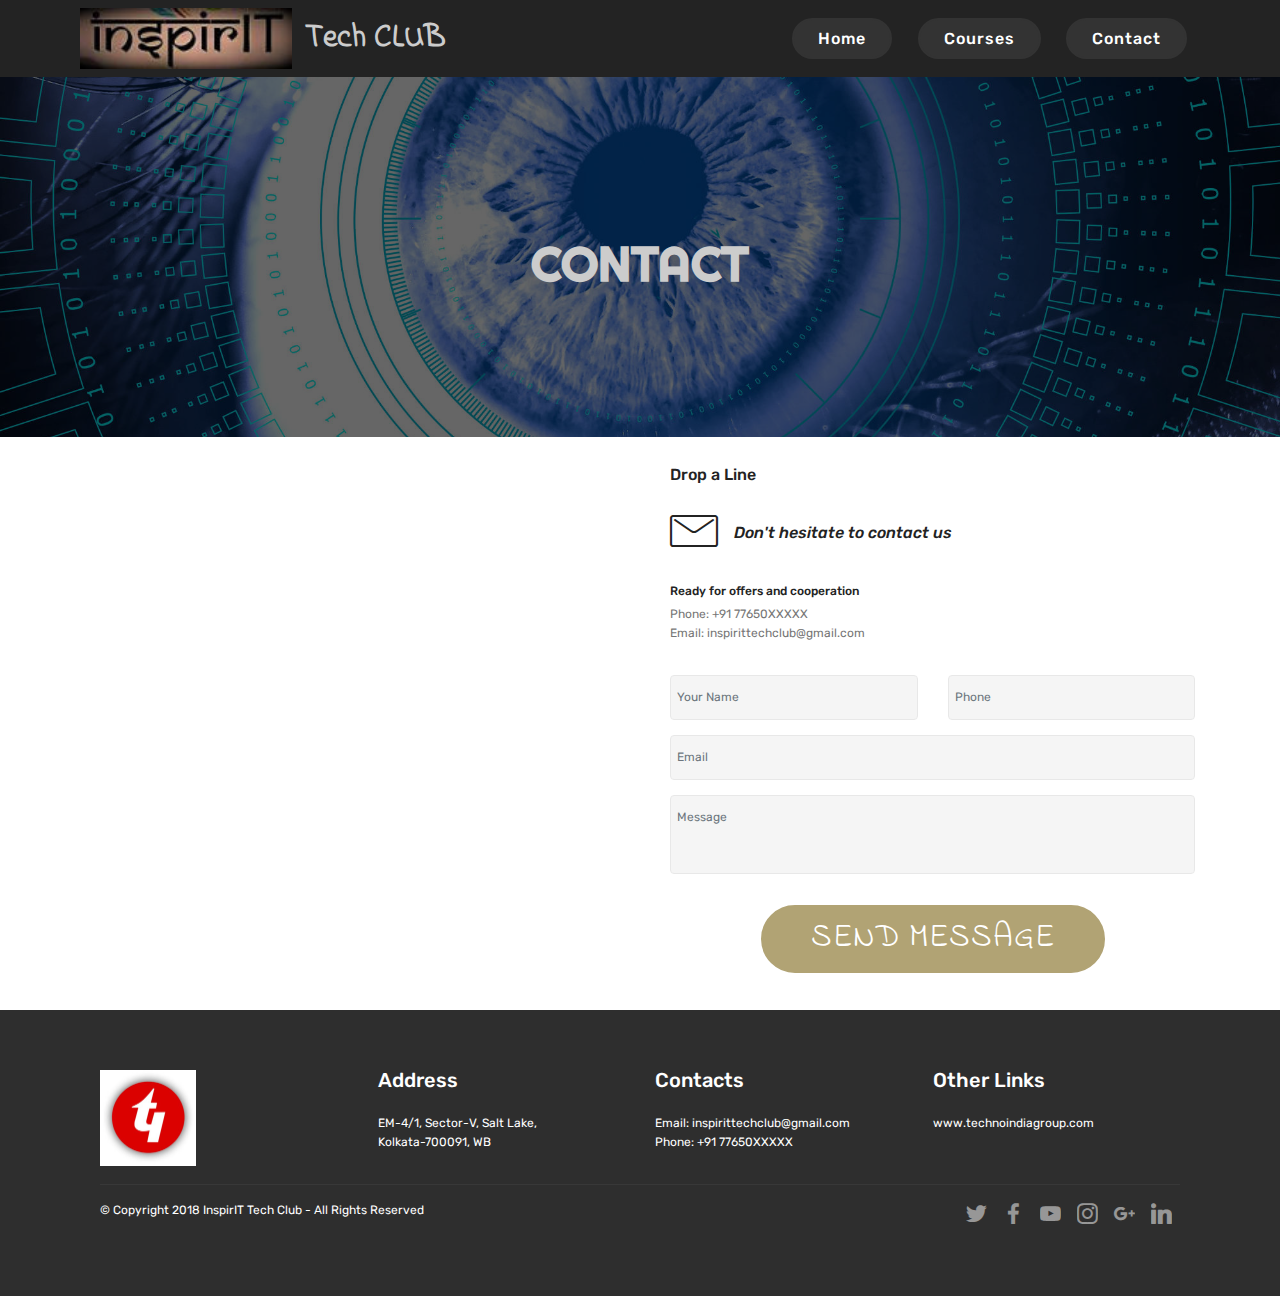
==== page1.html @ f8d7a558 "Initial commit." ====
<!DOCTYPE html>
<html >
<head>
  
  <meta charset="UTF-8">
  <meta http-equiv="X-UA-Compatible" content="IE=edge">
  <meta name="generator" content="Mobirise v4.8.6, mobirise.com">
  <meta name="viewport" content="width=device-width, initial-scale=1, minimum-scale=1">
  <link rel="shortcut icon" href="assets/images/inspirit-logo-1-2-150x43.jpg" type="image/x-icon">
  <meta name="description" content="">
  <title>Contact</title>
  <link rel="stylesheet" href="assets/web/assets/mobirise-icons/mobirise-icons.css">
  <link rel="stylesheet" href="assets/web/assets/mobirise-icons2/mobirise2.css">
  <link rel="stylesheet" href="assets/tether/tether.min.css">
  <link rel="stylesheet" href="assets/bootstrap/css/bootstrap.min.css">
  <link rel="stylesheet" href="assets/bootstrap/css/bootstrap-grid.min.css">
  <link rel="stylesheet" href="assets/bootstrap/css/bootstrap-reboot.min.css">
  <link rel="stylesheet" href="assets/dropdown/css/style.css">
  <link rel="stylesheet" href="assets/socicon/css/styles.css">
  <link rel="stylesheet" href="assets/theme/css/style.css">
  <link rel="stylesheet" href="assets/mobirise/css/mbr-additional.css" type="text/css">
  
  
  
</head>
<body>
  <section class="menu cid-s4qBy2oja5" once="menu" id="menu1-g">

    

    <nav class="navbar navbar-expand beta-menu navbar-dropdown align-items-center navbar-toggleable-sm">
        <button class="navbar-toggler navbar-toggler-right" type="button" data-toggle="collapse" data-target="#navbarSupportedContent" aria-controls="navbarSupportedContent" aria-expanded="false" aria-label="Toggle navigation">
            <div class="hamburger">
                <span></span>
                <span></span>
                <span></span>
                <span></span>
            </div>
        </button>
        <div class="menu-logo">
            <div class="navbar-brand">
                <span class="navbar-logo">
                    
                         <img src="assets/images/inspirit-logo-1-2-150x43.jpg" alt="Inspirit" title="Inspirit Coding Club" style="height: 3.8rem;">
                    
                </span>
                <span class="navbar-caption-wrap"><a class="navbar-caption text-warning display-4" href="index.html">
                        Tech CLUB</a></span>
            </div>
        </div>
        <div class="collapse navbar-collapse" id="navbarSupportedContent">
            <ul class="navbar-nav nav-dropdown" data-app-modern-menu="true"><li class="nav-item">
                    <a class="nav-link link text-white display-4" href="https://mobirise.co">
                        </a>
                </li><li class="nav-item"><a class="nav-link link text-white display-4" href="https://mobirise.co">
                        </a></li></ul>
            <div class="navbar-buttons mbr-section-btn"><a class="btn btn-sm btn-black display-5" href="index.html">Home</a>   <a class="btn btn-sm btn-black display-5" href="page2.html">Courses</a> <a class="btn btn-sm btn-black display-5" href="page1.html">Contact</a></div>
        </div>
    </nav>
</section>

<section class="engine"><a href="https://mobirise.info/y">free html website templates</a></section><section class="header1 cid-s4qBy3zymA" id="header1-h">

    

    <div class="mbr-overlay" style="opacity: 0.6; background-color: rgb(0, 0, 0);">
    </div>

    <div class="container">
        <div class="row justify-content-md-center">
            <div class="mbr-white col-md-10">
                <h1 class="mbr-section-title align-center mbr-bold pb-3 mbr-fonts-style display-1"><br><br>CONTACT</h1>
                
                
                
            </div>
        </div>
    </div>

</section>

<section class="mbr-section form4 cid-s4qF9pFqn2" id="form4-k">

    

    
    <div class="container">
        <div class="row">
            <div class="col-md-6">
                <div class="google-map"><iframe frameborder="0" style="border:0" src="https://www.google.com/maps/embed/v1/place?key=AIzaSyA0Dx_boXQiwvdz8sJHoYeZNVTdoWONYkU&amp;q=place_id:ChIJU13fhrB1AjoRde3mAZoKXo0" allowfullscreen=""></iframe></div>
            </div>
            <div class="col-md-6">
                <h2 class="pb-3 align-left mbr-fonts-style display-5">
                    Drop a Line
                </h2>
                <div>
                    <div class="icon-block pb-3">
                        <span class="icon-block__icon">
                            <span class="mbri-letter mbr-iconfont"></span>
                        </span>
                        <h4 class="icon-block__title align-left mbr-fonts-style display-5">
                            Don't hesitate to contact us
                        </h4>
                    </div>
                    <div class="icon-contacts pb-3">
                        <h5 class="align-left mbr-fonts-style display-7">
                            Ready for offers and cooperation
                        </h5>
                        <p class="mbr-text align-left mbr-fonts-style display-7">
                            Phone: +91 77650XXXXX<br>
                            Email: inspirittechclub@gmail.com
                        </p>
                    </div>
                </div>
                <div data-form-type="formoid">
                    <div data-form-alert="" hidden="">Thanks for filling out the form!</div>
                    <form class="block mbr-form" action="https://mobirise.com/" method="post" data-form-title="Mobirise Form"><input type="hidden" name="email" data-form-email="true" value="GnM41Ed/0S9hVbp8ib2MSg4ODP8XbtC+om4z0Uq85GSbj3Kw9Oyfue/K3zH7GTesaiWms0el6q16S+01srq2eLTch5Aw/C1XWbpnHNH0YjElSu2C149tgt1GvVmnqo2U">
                        <div class="row">
                            <div class="col-md-6 multi-horizontal" data-for="name">
                                <input type="text" class="form-control input" name="name" data-form-field="Name" placeholder="Your Name" required="" id="name-form4-k">
                            </div>
                            <div class="col-md-6 multi-horizontal" data-for="phone">
                                <input type="text" class="form-control input" name="phone" data-form-field="Phone" placeholder="Phone" required="" id="phone-form4-k">
                            </div>
                            <div class="col-md-12" data-for="email">
                                <input type="text" class="form-control input" name="email" data-form-field="Email" placeholder="Email" required="" id="email-form4-k">
                            </div>
                            <div class="col-md-12" data-for="message">
                                <textarea class="form-control input" name="message" rows="3" data-form-field="Message" placeholder="Message" style="resize:none" id="message-form4-k"></textarea>
                            </div>
                            <div class="input-group-btn col-md-12" style="margin-top: 10px;"><button href="" type="submit" class="btn btn-form btn-danger display-4">SEND MESSAGE</button></div>
                        </div>
                    </form>
                </div>
            </div>
        </div>
    </div>
</section>

<section class="cid-s4qBy4nxGW" id="footer1-i">

    

    

    <div class="container">
        <div class="media-container-row content text-white">
            <div class="col-12 col-md-3">
                <div class="media-wrap">
                    <a href="https://image3.mouthshut.com/images/imagesp/925839897s.png">
                        <img src="assets/images/925839897s-192x193.png" alt="Techno India" title="InspirIT">
                    </a>
                </div>
            </div>
            <div class="col-12 col-md-3 mbr-fonts-style display-7">
                <h5 class="pb-3">
                    Address
                </h5>
                <p class="mbr-text">EM-4/1, Sector-V, Salt Lake,
<br>Kolkata-700091, WB</p>
            </div>
            <div class="col-12 col-md-3 mbr-fonts-style display-7">
                <h5 class="pb-3">
                    Contacts
                </h5>
                <p class="mbr-text">
                    Email: inspirittechclub@gmail.com
                    <br>Phone: +91 77650XXXXX<br></p>
            </div>
            <div class="col-12 col-md-3 mbr-fonts-style display-7">
                <h5 class="pb-3">Other Links
                </h5>
                <p class="mbr-text">www.technoindiagroup.com</p>
            </div>
        </div>
        <div class="footer-lower">
            <div class="media-container-row">
                <div class="col-sm-12">
                    <hr>
                </div>
            </div>
            <div class="media-container-row mbr-white">
                <div class="col-sm-6 copyright">
                    <p class="mbr-text mbr-fonts-style display-7">
                        © Copyright 2018 InspirIT Tech Club - All Rights Reserved
                    </p>
                </div>
                <div class="col-md-6">
                    <div class="social-list align-right">
                        <div class="soc-item">
                            <a href="#bottom" target="_blank">
                                <span class="socicon-twitter socicon mbr-iconfont mbr-iconfont-social"></span>
                            </a>
                        </div>
                        <div class="soc-item">
                            <a href="#bottom" target="_blank">
                                <span class="socicon-facebook socicon mbr-iconfont mbr-iconfont-social"></span>
                            </a>
                        </div>
                        <div class="soc-item">
                            <a href="#bottom" target="_blank">
                                <span class="socicon-youtube socicon mbr-iconfont mbr-iconfont-social"></span>
                            </a>
                        </div>
                        <div class="soc-item">
                            <a href="#bottom" target="_blank">
                                <span class="socicon-instagram socicon mbr-iconfont mbr-iconfont-social"></span>
                            </a>
                        </div>
                        <div class="soc-item">
                            <a href="#bottom" target="_blank">
                                <span class="socicon-googleplus socicon mbr-iconfont mbr-iconfont-social"></span>
                            </a>
                        </div>
                        <div class="soc-item">
                            <a href="#bottom" target="_blank">
                                <span class="mbr-iconfont mbr-iconfont-social socicon-linkedin socicon"></span>
                            </a>
                        </div>
                    </div>
                </div>
            </div>
        </div>
    </div>
</section>


  <script src="assets/web/assets/jquery/jquery.min.js"></script>
  <script src="assets/popper/popper.min.js"></script>
  <script src="assets/tether/tether.min.js"></script>
  <script src="assets/bootstrap/js/bootstrap.min.js"></script>
  <script src="assets/dropdown/js/script.min.js"></script>
  <script src="assets/touchswipe/jquery.touch-swipe.min.js"></script>
  <script src="assets/smoothscroll/smooth-scroll.js"></script>
  <script src="assets/theme/js/script.js"></script>
  <script src="assets/formoid/formoid.min.js"></script>
  
  
 <div id="scrollToTop" class="scrollToTop mbr-arrow-up"><a style="text-align: center;"><i></i></a></div>
  </body>
</html>
---- assets/web/assets/mobirise-icons/mobirise-icons.css ----
@font-face {
  font-family: 'MobiriseIcons';
  src:  url('mobirise-icons.eot?spat4u');
  src:  url('mobirise-icons.eot?spat4u#iefix') format('embedded-opentype'),
    url('mobirise-icons.ttf?spat4u') format('truetype'),
    url('mobirise-icons.woff?spat4u') format('woff'),
    url('mobirise-icons.svg?spat4u#MobiriseIcons') format('svg');
  font-weight: normal;
  font-style: normal;
}

[class^="mbri-"], [class*=" mbri-"] {
  /* use !important to prevent issues with browser extensions that change fonts */
  font-family: MobiriseIcons !important;
  speak: none;
  font-style: normal;
  font-weight: normal;
  font-variant: normal;
  text-transform: none;
  line-height: 1;

  /* Better Font Rendering =========== */
  -webkit-font-smoothing: antialiased;
  -moz-osx-font-smoothing: grayscale;
}

.mbri-add-submenu:before {
  content: "\e900";
}
.mbri-alert:before {
  content: "\e901";
}
.mbri-align-center:before {
  content: "\e902";
}
.mbri-align-justify:before {
  content: "\e903";
}
.mbri-align-left:before {
  content: "\e904";
}
.mbri-align-right:before {
  content: "\e905";
}
.mbri-android:before {
  content: "\e906";
}
.mbri-apple:before {
  content: "\e907";
}
.mbri-arrow-down:before {
  content: "\e908";
}
.mbri-arrow-next:before {
  content: "\e909";
}
.mbri-arrow-prev:before {
  content: "\e90a";
}
.mbri-arrow-up:before {
  content: "\e90b";
}
.mbri-bold:before {
  content: "\e90c";
}
.mbri-bookmark:before {
  content: "\e90d";
}
.mbri-bootstrap:before {
  content: "\e90e";
}
.mbri-briefcase:before {
  content: "\e90f";
}
.mbri-browse:before {
  content: "\e910";
}
.mbri-bulleted-list:before {
  content: "\e911";
}
.mbri-calendar:before {
  content: "\e912";
}
.mbri-camera:before {
  content: "\e913";
}
.mbri-cart-add:before {
  content: "\e914";
}
.mbri-cart-full:before {
  content: "\e915";
}
.mbri-cash:before {
  content: "\e916";
}
.mbri-change-style:before {
  content: "\e917";
}
.mbri-chat:before {
  content: "\e918";
}
.mbri-clock:before {
  content: "\e919";
}
.mbri-close:before {
  content: "\e91a";
}
.mbri-cloud:before {
  content: "\e91b";
}
.mbri-code:before {
  content: "\e91c";
}
.mbri-contact-form:before {
  content: "\e91d";
}
.mbri-credit-card:before {
  content: "\e91e";
}
.mbri-cursor-click:before {
  content: "\e91f";
}
.mbri-cust-feedback:before {
  content: "\e920";
}
.mbri-database:before {
  content: "\e921";
}
.mbri-delivery:before {
  content: "\e922";
}
.mbri-desktop:before {
  content: "\e923";
}
.mbri-devices:before {
  content: "\e924";
}
.mbri-down:before {
  content: "\e925";
}
.mbri-download:before {
  content: "\e989";
}
.mbri-drag-n-drop:before {
  content: "\e927";
}
.mbri-drag-n-drop2:before {
  content: "\e928";
}
.mbri-edit:before {
  content: "\e929";
}
.mbri-edit2:before {
  content: "\e92a";
}
.mbri-error:before {
  content: "\e92b";
}
.mbri-extension:before {
  content: "\e92c";
}
.mbri-features:before {
  content: "\e92d";
}
.mbri-file:before {
  content: "\e92e";
}
.mbri-flag:before {
  content: "\e92f";
}
.mbri-folder:before {
  content: "\e930";
}
.mbri-gift:before {
  content: "\e931";
}
.mbri-github:before {
  content: "\e932";
}
.mbri-globe:before {
  content: "\e933";
}
.mbri-globe-2:before {
  content: "\e934";
}
.mbri-growing-chart:before {
  content: "\e935";
}
.mbri-hearth:before {
  content: "\e936";
}
.mbri-help:before {
  content: "\e937";
}
.mbri-home:before {
  content: "\e938";
}
.mbri-hot-cup:before {
  content: "\e939";
}
.mbri-idea:before {
  content: "\e93a";
}
.mbri-image-gallery:before {
  content: "\e93b";
}
.mbri-image-slider:before {
  content: "\e93c";
}
.mbri-info:before {
  content: "\e93d";
}
.mbri-italic:before {
  content: "\e93e";
}
.mbri-key:before {
  content: "\e93f";
}
.mbri-laptop:before {
  content: "\e940";
}
.mbri-layers:before {
  content: "\e941";
}
.mbri-left-right:before {
  content: "\e942";
}
.mbri-left:before {
  content: "\e943";
}
.mbri-letter:before {
  content: "\e944";
}
.mbri-like:before {
  content: "\e945";
}
.mbri-link:before {
  content: "\e946";
}
.mbri-lock:before {
  content: "\e947";
}
.mbri-login:before {
  content: "\e948";
}
.mbri-logout:before {
  content: "\e949";
}
.mbri-magic-stick:before {
  content: "\e94a";
}
.mbri-map-pin:before {
  content: "\e94b";
}
.mbri-menu:before {
  content: "\e94c";
}
.mbri-mobile:before {
  content: "\e94d";
}
.mbri-mobile2:before {
  content: "\e94e";
}
.mbri-mobirise:before {
  content: "\e94f";
}
.mbri-more-horizontal:before {
  content: "\e950";
}
.mbri-more-vertical:before {
  content: "\e951";
}
.mbri-music:before {
  content: "\e952";
}
.mbri-new-file:before {
  content: "\e953";
}
.mbri-numbered-list:before {
  content: "\e954";
}
.mbri-opened-folder:before {
  content: "\e955";
}
.mbri-pages:before {
  content: "\e956";
}
.mbri-paper-plane:before {
  content: "\e957";
}
.mbri-paperclip:before {
  content: "\e958";
}
.mbri-photo:before {
  content: "\e959";
}
.mbri-photos:before {
  content: "\e95a";
}
.mbri-pin:before {
  content: "\e95b";
}
.mbri-play:before {
  content: "\e95c";
}
.mbri-plus:before {
  content: "\e95d";
}
.mbri-preview:before {
  content: "\e95e";
}
.mbri-print:before {
  content: "\e95f";
}
.mbri-protect:before {
  content: "\e960";
}
.mbri-question:before {
  content: "\e961";
}
.mbri-quote-left:before {
  content: "\e962";
}
.mbri-quote-right:before {
  content: "\e963";
}
.mbri-refresh:before {
  content: "\e964";
}
.mbri-responsive:before {
  content: "\e965";
}
.mbri-right:before {
  content: "\e966";
}
.mbri-rocket:before {
  content: "\e967";
}
.mbri-sad-face:before {
  content: "\e968";
}
.mbri-sale:before {
  content: "\e969";
}
.mbri-save:before {
  content: "\e96a";
}
.mbri-search:before {
  content: "\e96b";
}
.mbri-setting:before {
  content: "\e96c";
}
.mbri-setting2:before {
  content: "\e96d";
}
.mbri-setting3:before {
  content: "\e96e";
}
.mbri-share:before {
  content: "\e96f";
}
.mbri-shopping-bag:before {
  content: "\e970";
}
.mbri-shopping-basket:before {
  content: "\e971";
}
.mbri-shopping-cart:before {
  content: "\e972";
}
.mbri-sites:before {
  content: "\e973";
}
.mbri-smile-face:before {
  content: "\e974";
}
.mbri-speed:before {
  content: "\e975";
}
.mbri-star:before {
  content: "\e976";
}
.mbri-success:before {
  content: "\e977";
}
.mbri-sun:before {
  content: "\e978";
}
.mbri-sun2:before {
  content: "\e979";
}
.mbri-tablet:before {
  content: "\e97a";
}
.mbri-tablet-vertical:before {
  content: "\e97b";
}
.mbri-target:before {
  content: "\e97c";
}
.mbri-timer:before {
  content: "\e97d";
}
.mbri-to-ftp:before {
  content: "\e97e";
}
.mbri-to-local-drive:before {
  content: "\e97f";
}
.mbri-touch-swipe:before {
  content: "\e980";
}
.mbri-touch:before {
  content: "\e981";
}
.mbri-trash:before {
  content: "\e982";
}
.mbri-underline:before {
  content: "\e983";
}
.mbri-unlink:before {
  content: "\e984";
}
.mbri-unlock:before {
  content: "\e985";
}
.mbri-up-down:before {
  content: "\e986";
}
.mbri-up:before {
  content: "\e987";
}
.mbri-update:before {
  content: "\e988";
}
.mbri-upload:before {
 content: "\e926"; 
}
.mbri-user:before {
  content: "\e98a";
}
.mbri-user2:before {
  content: "\e98b";
}
.mbri-users:before {
  content: "\e98c";
}
.mbri-video:before {
  content: "\e98d";
}
.mbri-video-play:before {
  content: "\e98e";
}
.mbri-watch:before {
  content: "\e98f";
}
.mbri-website-theme:before {
  content: "\e990";
}
.mbri-wifi:before {
  content: "\e991";
}
.mbri-windows:before {
  content: "\e992";
}
.mbri-zoom-out:before {
  content: "\e993";
}
.mbri-redo:before {
  content: "\e994";
}
.mbri-undo:before {
  content: "\e995";
}
---- assets/web/assets/mobirise-icons2/mobirise2.css ----
@font-face {
  font-family: 'Moririse2';
  src:  url('mobirise2.eot?f2bix4');
  src:  url('mobirise2.eot?f2bix4#iefix') format('embedded-opentype'),
    url('mobirise2.ttf?f2bix4') format('truetype'),
    url('mobirise2.woff?f2bix4') format('woff'),
    url('mobirise2.svg?f2bix4#mobirise2') format('svg');
  font-weight: normal;
  font-style: normal;
}

[class^="mobi-"], [class*=" mobi-"] {
  /* use !important to prevent issues with browser extensions that change fonts */
  font-family: 'Moririse2' !important;
  speak: none;
  font-style: normal;
  font-weight: normal;
  font-variant: normal;
  text-transform: none;
  line-height: 1;

  /* Better Font Rendering =========== */
  -webkit-font-smoothing: antialiased;
  -moz-osx-font-smoothing: grayscale;
}

.mobi-mbri-add-submenu:before {
  content: "\e900";
}
.mobi-mbri-alert:before {
  content: "\e901";
}
.mobi-mbri-align-center:before {
  content: "\e902";
}
.mobi-mbri-align-justify:before {
  content: "\e903";
}
.mobi-mbri-align-left:before {
  content: "\e904";
}
.mobi-mbri-align-right:before {
  content: "\e905";
}
.mobi-mbri-android:before {
  content: "\e906";
}
.mobi-mbri-apple:before {
  content: "\e907";
}
.mobi-mbri-arrow-down:before {
  content: "\e908";
}
.mobi-mbri-arrow-next:before {
  content: "\e909";
}
.mobi-mbri-arrow-prev:before {
  content: "\e90a";
}
.mobi-mbri-arrow-up:before {
  content: "\e90b";
}
.mobi-mbri-bold:before {
  content: "\e90c";
}
.mobi-mbri-bookmark:before {
  content: "\e90d";
}
.mobi-mbri-bootstrap:before {
  content: "\e90e";
}
.mobi-mbri-briefcase:before {
  content: "\e90f";
}
.mobi-mbri-browse:before {
  content: "\e910";
}
.mobi-mbri-bulleted-list:before {
  content: "\e911";
}
.mobi-mbri-calendar:before {
  content: "\e912";
}
.mobi-mbri-camera:before {
  content: "\e913";
}
.mobi-mbri-cart-add:before {
  content: "\e914";
}
.mobi-mbri-cart-full:before {
  content: "\e915";
}
.mobi-mbri-cash:before {
  content: "\e916";
}
.mobi-mbri-change-style:before {
  content: "\e917";
}
.mobi-mbri-chat:before {
  content: "\e918";
}
.mobi-mbri-clock:before {
  content: "\e919";
}
.mobi-mbri-close:before {
  content: "\e91a";
}
.mobi-mbri-cloud:before {
  content: "\e91b";
}
.mobi-mbri-code:before {
  content: "\e91c";
}
.mobi-mbri-contact-form:before {
  content: "\e91d";
}
.mobi-mbri-credit-card:before {
  content: "\e91e";
}
.mobi-mbri-cursor-click:before {
  content: "\e91f";
}
.mobi-mbri-cust-feedback:before {
  content: "\e920";
}
.mobi-mbri-database:before {
  content: "\e921";
}
.mobi-mbri-delivery:before {
  content: "\e922";
}
.mobi-mbri-desktop:before {
  content: "\e923";
}
.mobi-mbri-devices:before {
  content: "\e924";
}
.mobi-mbri-down:before {
  content: "\e925";
}
.mobi-mbri-download-2:before {
  content: "\e926";
}
.mobi-mbri-download:before {
  content: "\e927";
}
.mobi-mbri-drag-n-drop-2:before {
  content: "\e928";
}
.mobi-mbri-drag-n-drop:before {
  content: "\e929";
}
.mobi-mbri-edit-2:before {
  content: "\e92a";
}
.mobi-mbri-edit:before {
  content: "\e92b";
}
.mobi-mbri-error:before {
  content: "\e92c";
}
.mobi-mbri-extension:before {
  content: "\e92d";
}
.mobi-mbri-features:before {
  content: "\e92e";
}
.mobi-mbri-file:before {
  content: "\e92f";
}
.mobi-mbri-flag:before {
  content: "\e930";
}
.mobi-mbri-folder:before {
  content: "\e931";
}
.mobi-mbri-gift:before {
  content: "\e932";
}
.mobi-mbri-github:before {
  content: "\e933";
}
.mobi-mbri-globe-2:before {
  content: "\e934";
}
.mobi-mbri-globe:before {
  content: "\e935";
}
.mobi-mbri-growing-chart:before {
  content: "\e936";
}
.mobi-mbri-hearth:before {
  content: "\e937";
}
.mobi-mbri-help:before {
  content: "\e938";
}
.mobi-mbri-home:before {
  content: "\e939";
}
.mobi-mbri-hot-cup:before {
  content: "\e93a";
}
.mobi-mbri-idea:before {
  content: "\e93b";
}
.mobi-mbri-image-gallery:before {
  content: "\e93c";
}
.mobi-mbri-image-slider:before {
  content: "\e93d";
}
.mobi-mbri-info:before {
  content: "\e93e";
}
.mobi-mbri-italic:before {
  content: "\e93f";
}
.mobi-mbri-key:before {
  content: "\e940";
}
.mobi-mbri-laptop:before {
  content: "\e941";
}
.mobi-mbri-layers:before {
  content: "\e942";
}
.mobi-mbri-left-right:before {
  content: "\e943";
}
.mobi-mbri-left:before {
  content: "\e944";
}
.mobi-mbri-letter:before {
  content: "\e945";
}
.mobi-mbri-like:before {
  content: "\e946";
}
.mobi-mbri-link:before {
  content: "\e947";
}
.mobi-mbri-lock:before {
  content: "\e948";
}
.mobi-mbri-login:before {
  content: "\e949";
}
.mobi-mbri-logout:before {
  content: "\e94a";
}
.mobi-mbri-magic-stick:before {
  content: "\e94b";
}
.mobi-mbri-map-pin:before {
  content: "\e94c";
}
.mobi-mbri-menu:before {
  content: "\e94d";
}
.mobi-mbri-mobile-2:before {
  content: "\e94e";
}
.mobi-mbri-mobile-horizontal:before {
  content: "\e94f";
}
.mobi-mbri-mobile:before {
  content: "\e950";
}
.mobi-mbri-mobirise:before {
  content: "\e951";
}
.mobi-mbri-more-horizontal:before {
  content: "\e952";
}
.mobi-mbri-more-vertical:before {
  content: "\e953";
}
.mobi-mbri-music:before {
  content: "\e954";
}
.mobi-mbri-new-file:before {
  content: "\e955";
}
.mobi-mbri-numbered-list:before {
  content: "\e956";
}
.mobi-mbri-opened-folder:before {
  content: "\e957";
}
.mobi-mbri-pages:before {
  content: "\e958";
}
.mobi-mbri-paper-plane:before {
  content: "\e959";
}
.mobi-mbri-paperclip:before {
  content: "\e95a";
}
.mobi-mbri-phone:before {
  content: "\e95b";
}
.mobi-mbri-photo:before {
  content: "\e95c";
}
.mobi-mbri-photos:before {
  content: "\e95d";
}
.mobi-mbri-pin:before {
  content: "\e95e";
}
.mobi-mbri-play:before {
  content: "\e95f";
}
.mobi-mbri-plus:before {
  content: "\e960";
}
.mobi-mbri-preview:before {
  content: "\e961";
}
.mobi-mbri-print:before {
  content: "\e962";
}
.mobi-mbri-protect:before {
  content: "\e963";
}
.mobi-mbri-question:before {
  content: "\e964";
}
.mobi-mbri-quote-left:before {
  content: "\e965";
}
.mobi-mbri-quote-right:before {
  content: "\e966";
}
.mobi-mbri-redo:before {
  content: "\e967";
}
.mobi-mbri-refresh:before {
  content: "\e968";
}
.mobi-mbri-responsive-2:before {
  content: "\e969";
}
.mobi-mbri-responsive:before {
  content: "\e96a";
}
.mobi-mbri-right:before {
  content: "\e96b";
}
.mobi-mbri-rocket:before {
  content: "\e96c";
}
.mobi-mbri-sad-face:before {
  content: "\e96d";
}
.mobi-mbri-sale:before {
  content: "\e96e";
}
.mobi-mbri-save:before {
  content: "\e96f";
}
.mobi-mbri-search:before {
  content: "\e970";
}
.mobi-mbri-setting-2:before {
  content: "\e971";
}
.mobi-mbri-setting-3:before {
  content: "\e972";
}
.mobi-mbri-setting:before {
  content: "\e973";
}
.mobi-mbri-share:before {
  content: "\e974";
}
.mobi-mbri-shopping-bag:before {
  content: "\e975";
}
.mobi-mbri-shopping-basket:before {
  content: "\e976";
}
.mobi-mbri-shopping-cart:before {
  content: "\e977";
}
.mobi-mbri-sites:before {
  content: "\e978";
}
.mobi-mbri-smile-face:before {
  content: "\e979";
}
.mobi-mbri-speed:before {
  content: "\e97a";
}
.mobi-mbri-star:before {
  content: "\e97b";
}
.mobi-mbri-success:before {
  content: "\e97c";
}
.mobi-mbri-sun:before {
  content: "\e97d";
}
.mobi-mbri-sun2:before {
  content: "\e97e";
}
.mobi-mbri-tablet-vertical:before {
  content: "\e97f";
}
.mobi-mbri-tablet:before {
  content: "\e980";
}
.mobi-mbri-target:before {
  content: "\e981";
}
.mobi-mbri-timer:before {
  content: "\e982";
}
.mobi-mbri-to-ftp:before {
  content: "\e983";
}
.mobi-mbri-to-local-drive:before {
  content: "\e984";
}
.mobi-mbri-touch-swipe:before {
  content: "\e985";
}
.mobi-mbri-touch:before {
  content: "\e986";
}
.mobi-mbri-trash:before {
  content: "\e987";
}
.mobi-mbri-underline:before {
  content: "\e988";
}
.mobi-mbri-undo:before {
  content: "\e989";
}
.mobi-mbri-unlink:before {
  content: "\e98a";
}
.mobi-mbri-unlock:before {
  content: "\e98b";
}
.mobi-mbri-up-down:before {
  content: "\e98c";
}
.mobi-mbri-up:before {
  content: "\e98d";
}
.mobi-mbri-update:before {
  content: "\e98e";
}
.mobi-mbri-upload-2:before {
  content: "\e98f";
}
.mobi-mbri-upload:before {
  content: "\e990";
}
.mobi-mbri-user-2:before {
  content: "\e991";
}
.mobi-mbri-user:before {
  content: "\e992";
}
.mobi-mbri-users:before {
  content: "\e993";
}
.mobi-mbri-video-play:before {
  content: "\e994";
}
.mobi-mbri-video:before {
  content: "\e995";
}
.mobi-mbri-watch:before {
  content: "\e996";
}
.mobi-mbri-website-theme-2:before {
  content: "\e997";
}
.mobi-mbri-website-theme:before {
  content: "\e998";
}
.mobi-mbri-wifi:before {
  content: "\e999";
}
.mobi-mbri-windows:before {
  content: "\e99a";
}
.mobi-mbri-zoom-in:before {
  content: "\e99b";
}
.mobi-mbri-zoom-out:before {
  content: "\e99c";
}
---- assets/dropdown/css/style.css ----
.navbar-dropdown {
  left: 0;
  padding: 0;
  position: absolute;
  right: 0;
  top: 0;
  transition: all 0.45s ease;
  z-index: 1030;
  background: #282828; }
  .navbar-dropdown .navbar-logo {
    margin-right: 0.8rem;
    transition: margin 0.3s ease-in-out;
    vertical-align: middle; }
    .navbar-dropdown .navbar-logo img {
      height: 3.125rem;
      transition: all 0.3s ease-in-out; }
    .navbar-dropdown .navbar-logo.mbr-iconfont {
      font-size: 3.125rem;
      line-height: 3.125rem; }
  .navbar-dropdown .navbar-caption {
    font-weight: 700;
    white-space: normal;
    vertical-align: -4px;
    line-height: 3.125rem !important; }
    .navbar-dropdown .navbar-caption, .navbar-dropdown .navbar-caption:hover {
      color: inherit;
      text-decoration: none; }
  .navbar-dropdown .mbr-iconfont + .navbar-caption {
    vertical-align: -1px; }
  .navbar-dropdown.navbar-fixed-top {
    position: fixed; }
  .navbar-dropdown .navbar-brand span {
    vertical-align: -4px; }
  .navbar-dropdown.bg-color.transparent {
    background: none; }
  .navbar-dropdown.navbar-short .navbar-brand {
    padding: 0.625rem 0; }
    .navbar-dropdown.navbar-short .navbar-brand span {
      vertical-align: -1px; }
  .navbar-dropdown.navbar-short .navbar-caption {
    line-height: 2.375rem !important;
    vertical-align: -2px; }
  .navbar-dropdown.navbar-short .navbar-logo {
    margin-right: 0.5rem; }
    .navbar-dropdown.navbar-short .navbar-logo img {
      height: 2.375rem; }
    .navbar-dropdown.navbar-short .navbar-logo.mbr-iconfont {
      font-size: 2.375rem;
      line-height: 2.375rem; }
  .navbar-dropdown.navbar-short .mbr-table-cell {
    height: 3.625rem; }
  .navbar-dropdown .navbar-close {
    left: 0.6875rem;
    position: fixed;
    top: 0.75rem;
    z-index: 1000; }
  .navbar-dropdown .hamburger-icon {
    content: "";
    display: inline-block;
    vertical-align: middle;
    width: 16px;
    -webkit-box-shadow: 0 -6px 0 1px #282828,0 0 0 1px #282828,0 6px 0 1px #282828;
    -moz-box-shadow: 0 -6px 0 1px #282828,0 0 0 1px #282828,0 6px 0 1px #282828;
    box-shadow: 0 -6px 0 1px #282828,0 0 0 1px #282828,0 6px 0 1px #282828; }

.dropdown-menu .dropdown-toggle[data-toggle="dropdown-submenu"]::after {
  border-bottom: 0.35em solid transparent;
  border-left: 0.35em solid;
  border-right: 0;
  border-top: 0.35em solid transparent;
  margin-left: 0.3rem; }

.dropdown-menu .dropdown-item:focus {
  outline: 0; }

.nav-dropdown {
  font-size: 0.75rem;
  font-weight: 500;
  height: auto !important; }
  .nav-dropdown .nav-btn {
    padding-left: 1rem; }
  .nav-dropdown .link {
    margin: .667em 1.667em;
    font-weight: 500;
    padding: 0;
    transition: color .2s ease-in-out; }
    .nav-dropdown .link.dropdown-toggle {
      margin-right: 2.583em; }
      .nav-dropdown .link.dropdown-toggle::after {
        margin-left: .25rem;
        border-top: 0.35em solid;
        border-right: 0.35em solid transparent;
        border-left: 0.35em solid transparent;
        border-bottom: 0; }
      .nav-dropdown .link.dropdown-toggle[aria-expanded="true"] {
        margin: 0;
        padding: 0.667em 3.263em  0.667em 1.667em; }
  .nav-dropdown .link::after,
  .nav-dropdown .dropdown-item::after {
    color: inherit; }
  .nav-dropdown .btn {
    font-size: 0.75rem;
    font-weight: 700;
    letter-spacing: 0;
    margin-bottom: 0;
    padding-left: 1.25rem;
    padding-right: 1.25rem; }
  .nav-dropdown .dropdown-menu {
    border-radius: 0;
    border: 0;
    left: 0;
    margin: 0;
    padding-bottom: 1.25rem;
    padding-top: 1.25rem;
    position: relative; }
  .nav-dropdown .dropdown-submenu {
    margin-left: 0.125rem;
    top: 0; }
  .nav-dropdown .dropdown-item {
    font-weight: 500;
    line-height: 2;
    padding: 0.3846em 4.615em 0.3846em 1.5385em;
    position: relative;
    transition: color .2s ease-in-out, background-color .2s ease-in-out; }
    .nav-dropdown .dropdown-item::after {
      margin-top: -0.3077em;
      position: absolute;
      right: 1.1538em;
      top: 50%; }
    .nav-dropdown .dropdown-item:focus, .nav-dropdown .dropdown-item:hover {
      background: none; }

@media (max-width: 767px) {
  .nav-dropdown.navbar-toggleable-sm {
    bottom: 0;
    display: none;
    left: 0;
    overflow-x: hidden;
    position: fixed;
    top: 0;
    transform: translateX(-100%);
    -ms-transform: translateX(-100%);
    -webkit-transform: translateX(-100%);
    width: 18.75rem;
    z-index: 999; } }
.nav-dropdown.navbar-toggleable-xl {
  bottom: 0;
  display: none;
  left: 0;
  overflow-x: hidden;
  position: fixed;
  top: 0;
  transform: translateX(-100%);
  -ms-transform: translateX(-100%);
  -webkit-transform: translateX(-100%);
  width: 18.75rem;
  z-index: 999; }

.nav-dropdown-sm {
  display: block !important;
  overflow-x: hidden;
  overflow: auto;
  padding-top: 3.875rem; }
  .nav-dropdown-sm::after {
    content: "";
    display: block;
    height: 3rem;
    width: 100%; }
  .nav-dropdown-sm.collapse.in ~ .navbar-close {
    display: block !important; }
  .nav-dropdown-sm.collapsing, .nav-dropdown-sm.collapse.in {
    transform: translateX(0);
    -ms-transform: translateX(0);
    -webkit-transform: translateX(0);
    transition: all 0.25s ease-out;
    -webkit-transition: all 0.25s ease-out;
    background: #282828; }
  .nav-dropdown-sm.collapsing[aria-expanded="false"] {
    transform: translateX(-100%);
    -ms-transform: translateX(-100%);
    -webkit-transform: translateX(-100%); }
  .nav-dropdown-sm .nav-item {
    display: block;
    margin-left: 0 !important;
    padding-left: 0; }
  .nav-dropdown-sm .link,
  .nav-dropdown-sm .dropdown-item {
    border-top: 1px dotted rgba(255, 255, 255, 0.1);
    font-size: 0.8125rem;
    line-height: 1.6;
    margin: 0 !important;
    padding: 0.875rem 2.4rem 0.875rem 1.5625rem !important;
    position: relative;
    white-space: normal; }
    .nav-dropdown-sm .link:focus, .nav-dropdown-sm .link:hover,
    .nav-dropdown-sm .dropdown-item:focus,
    .nav-dropdown-sm .dropdown-item:hover {
      background: rgba(0, 0, 0, 0.2) !important;
      color: #c0a375; }
  .nav-dropdown-sm .nav-btn {
    position: relative;
    padding: 1.5625rem 1.5625rem 0 1.5625rem; }
    .nav-dropdown-sm .nav-btn::before {
      border-top: 1px dotted rgba(255, 255, 255, 0.1);
      content: "";
      left: 0;
      position: absolute;
      top: 0;
      width: 100%; }
    .nav-dropdown-sm .nav-btn + .nav-btn {
      padding-top: 0.625rem; }
      .nav-dropdown-sm .nav-btn + .nav-btn::before {
        display: none; }
  .nav-dropdown-sm .btn {
    padding: 0.625rem 0; }
  .nav-dropdown-sm .dropdown-toggle[data-toggle="dropdown-submenu"]::after {
    margin-left: .25rem;
    border-top: 0.35em solid;
    border-right: 0.35em solid transparent;
    border-left: 0.35em solid transparent;
    border-bottom: 0; }
  .nav-dropdown-sm .dropdown-toggle[data-toggle="dropdown-submenu"][aria-expanded="true"]::after {
    border-top: 0;
    border-right: 0.35em solid transparent;
    border-left: 0.35em solid transparent;
    border-bottom: 0.35em solid; }
  .nav-dropdown-sm .dropdown-menu {
    margin: 0;
    padding: 0;
    position: relative;
    top: 0;
    left: 0;
    width: 100%;
    border: 0;
    float: none;
    border-radius: 0;
    background: none; }
  .nav-dropdown-sm .dropdown-submenu {
    left: 100%;
    margin-left: 0.125rem;
    margin-top: -1.25rem;
    top: 0; }

.navbar-toggleable-sm .nav-dropdown .dropdown-menu {
  position: absolute; }

.navbar-toggleable-sm .nav-dropdown .dropdown-submenu {
  left: 100%;
  margin-left: 0.125rem;
  margin-top: -1.25rem;
  top: 0; }

.navbar-toggleable-sm.opened .nav-dropdown .dropdown-menu {
  position: relative; }

.navbar-toggleable-sm.opened .nav-dropdown .dropdown-submenu {
  left: 0;
  margin-left: 00rem;
  margin-top: 0rem;
  top: 0; }

.is-builder .nav-dropdown.collapsing {
  transition: none !important; }

/*# sourceMappingURL=style.css.map */
---- assets/socicon/css/styles.css ----
@charset "UTF-8";

@font-face {
  font-family: "socicon";
  src:url("../fonts/socicon.eot");
  src:url("../fonts/socicon.eot?#iefix") format("embedded-opentype"),
    url("../fonts/socicon.woff") format("woff"),
    url("../fonts/socicon.ttf") format("truetype"),
    url("../fonts/socicon.svg#socicon") format("svg");
  font-weight: normal;
  font-style: normal;

}

[data-icon]:before {
  font-family: "socicon" !important;
  content: attr(data-icon);
  font-style: normal !important;
  font-weight: normal !important;
  font-variant: normal !important;
  text-transform: none !important;
  speak: none;
  line-height: 1;
  -webkit-font-smoothing: antialiased;
  -moz-osx-font-smoothing: grayscale;
}

[class^="socicon-"]:before,
[class*=" socicon-"]:before {
  font-family: "socicon" !important;
  font-style: normal !important;
  font-weight: normal !important;
  font-variant: normal !important;
  text-transform: none !important;
  speak: none;
  line-height: 1;
  -webkit-font-smoothing: antialiased;
  -moz-osx-font-smoothing: grayscale;
}

.socicon-modelmayhem:before {
  content: "\e000";
}
.socicon-mixcloud:before {
  content: "\e001";
}
.socicon-drupal:before {
  content: "\e002";
}
.socicon-swarm:before {
  content: "\e003";
}
.socicon-istock:before {
  content: "\e004";
}
.socicon-yammer:before {
  content: "\e005";
}
.socicon-ello:before {
  content: "\e006";
}
.socicon-stackoverflow:before {
  content: "\e007";
}
.socicon-persona:before {
  content: "\e008";
}
.socicon-triplej:before {
  content: "\e009";
}
.socicon-houzz:before {
  content: "\e00a";
}
.socicon-rss:before {
  content: "\e00b";
}
.socicon-paypal:before {
  content: "\e00c";
}
.socicon-odnoklassniki:before {
  content: "\e00d";
}
.socicon-airbnb:before {
  content: "\e00e";
}
.socicon-periscope:before {
  content: "\e00f";
}
.socicon-outlook:before {
  content: "\e010";
}
.socicon-coderwall:before {
  content: "\e011";
}
.socicon-tripadvisor:before {
  content: "\e012";
}
.socicon-appnet:before {
  content: "\e013";
}
.socicon-goodreads:before {
  content: "\e014";
}
.socicon-tripit:before {
  content: "\e015";
}
.socicon-lanyrd:before {
  content: "\e016";
}
.socicon-slideshare:before {
  content: "\e017";
}
.socicon-buffer:before {
  content: "\e018";
}
.socicon-disqus:before {
  content: "\e019";
}
.socicon-vkontakte:before {
  content: "\e01a";
}
.socicon-whatsapp:before {
  content: "\e01b";
}
.socicon-patreon:before {
  content: "\e01c";
}
.socicon-storehouse:before {
  content: "\e01d";
}
.socicon-pocket:before {
  content: "\e01e";
}
.socicon-mail:before {
  content: "\e01f";
}
.socicon-blogger:before {
  content: "\e020";
}
.socicon-technorati:before {
  content: "\e021";
}
.socicon-reddit:before {
  content: "\e022";
}
.socicon-dribbble:before {
  content: "\e023";
}
.socicon-stumbleupon:before {
  content: "\e024";
}
.socicon-digg:before {
  content: "\e025";
}
.socicon-envato:before {
  content: "\e026";
}
.socicon-behance:before {
  content: "\e027";
}
.socicon-delicious:before {
  content: "\e028";
}
.socicon-deviantart:before {
  content: "\e029";
}
.socicon-forrst:before {
  content: "\e02a";
}
.socicon-play:before {
  content: "\e02b";
}
.socicon-zerply:before {
  content: "\e02c";
}
.socicon-wikipedia:before {
  content: "\e02d";
}
.socicon-apple:before {
  content: "\e02e";
}
.socicon-flattr:before {
  content: "\e02f";
}
.socicon-github:before {
  content: "\e030";
}
.socicon-renren:before {
  content: "\e031";
}
.socicon-friendfeed:before {
  content: "\e032";
}
.socicon-newsvine:before {
  content: "\e033";
}
.socicon-identica:before {
  content: "\e034";
}
.socicon-bebo:before {
  content: "\e035";
}
.socicon-zynga:before {
  content: "\e036";
}
.socicon-steam:before {
  content: "\e037";
}
.socicon-xbox:before {
  content: "\e038";
}
.socicon-windows:before {
  content: "\e039";
}
.socicon-qq:before {
  content: "\e03a";
}
.socicon-douban:before {
  content: "\e03b";
}
.socicon-meetup:before {
  content: "\e03c";
}
.socicon-playstation:before {
  content: "\e03d";
}
.socicon-android:before {
  content: "\e03e";
}
.socicon-snapchat:before {
  content: "\e03f";
}
.socicon-twitter:before {
  content: "\e040";
}
.socicon-facebook:before {
  content: "\e041";
}
.socicon-googleplus:before {
  content: "\e042";
}
.socicon-pinterest:before {
  content: "\e043";
}
.socicon-foursquare:before {
  content: "\e044";
}
.socicon-yahoo:before {
  content: "\e045";
}
.socicon-skype:before {
  content: "\e046";
}
.socicon-yelp:before {
  content: "\e047";
}
.socicon-feedburner:before {
  content: "\e048";
}
.socicon-linkedin:before {
  content: "\e049";
}
.socicon-viadeo:before {
  content: "\e04a";
}
.socicon-xing:before {
  content: "\e04b";
}
.socicon-myspace:before {
  content: "\e04c";
}
.socicon-soundcloud:before {
  content: "\e04d";
}
.socicon-spotify:before {
  content: "\e04e";
}
.socicon-grooveshark:before {
  content: "\e04f";
}
.socicon-lastfm:before {
  content: "\e050";
}
.socicon-youtube:before {
  content: "\e051";
}
.socicon-vimeo:before {
  content: "\e052";
}
.socicon-dailymotion:before {
  content: "\e053";
}
.socicon-vine:before {
  content: "\e054";
}
.socicon-flickr:before {
  content: "\e055";
}
.socicon-500px:before {
  content: "\e056";
}
.socicon-wordpress:before {
  content: "\e058";
}
.socicon-tumblr:before {
  content: "\e059";
}
.socicon-twitch:before {
  content: "\e05a";
}
.socicon-8tracks:before {
  content: "\e05b";
}
.socicon-amazon:before {
  content: "\e05c";
}
.socicon-icq:before {
  content: "\e05d";
}
.socicon-smugmug:before {
  content: "\e05e";
}
.socicon-ravelry:before {
  content: "\e05f";
}
.socicon-weibo:before {
  content: "\e060";
}
.socicon-baidu:before {
  content: "\e061";
}
.socicon-angellist:before {
  content: "\e062";
}
.socicon-ebay:before {
  content: "\e063";
}
.socicon-imdb:before {
  content: "\e064";
}
.socicon-stayfriends:before {
  content: "\e065";
}
.socicon-residentadvisor:before {
  content: "\e066";
}
.socicon-google:before {
  content: "\e067";
}
.socicon-yandex:before {
  content: "\e068";
}
.socicon-sharethis:before {
  content: "\e069";
}
.socicon-bandcamp:before {
  content: "\e06a";
}
.socicon-itunes:before {
  content: "\e06b";
}
.socicon-deezer:before {
  content: "\e06c";
}
.socicon-telegram:before {
  content: "\e06e";
}
.socicon-openid:before {
  content: "\e06f";
}
.socicon-amplement:before {
  content: "\e070";
}
.socicon-viber:before {
  content: "\e071";
}
.socicon-zomato:before {
  content: "\e072";
}
.socicon-draugiem:before {
  content: "\e074";
}
.socicon-endomodo:before {
  content: "\e075";
}
.socicon-filmweb:before {
  content: "\e076";
}
.socicon-stackexchange:before {
  content: "\e077";
}
.socicon-wykop:before {
  content: "\e078";
}
.socicon-teamspeak:before {
  content: "\e079";
}
.socicon-teamviewer:before {
  content: "\e07a";
}
.socicon-ventrilo:before {
  content: "\e07b";
}
.socicon-younow:before {
  content: "\e07c";
}
.socicon-raidcall:before {
  content: "\e07d";
}
.socicon-mumble:before {
  content: "\e07e";
}
.socicon-medium:before {
  content: "\e06d";
}
.socicon-bebee:before {
  content: "\e07f";
}
.socicon-hitbox:before {
  content: "\e080";
}
.socicon-reverbnation:before {
  content: "\e081";
}
.socicon-formulr:before {
  content: "\e082";
}
.socicon-instagram:before {
  content: "\e057";
}
.socicon-battlenet:before {
  content: "\e083";
}
.socicon-chrome:before {
  content: "\e084";
}
.socicon-discord:before {
  content: "\e086";
}
.socicon-issuu:before {
  content: "\e087";
}
.socicon-macos:before {
  content: "\e088";
}
.socicon-firefox:before {
  content: "\e089";
}
.socicon-opera:before {
  content: "\e08d";
}
.socicon-keybase:before {
  content: "\e090";
}
.socicon-alliance:before {
  content: "\e091";
}
.socicon-livejournal:before {
  content: "\e092";
}
.socicon-googlephotos:before {
  content: "\e093";
}
.socicon-horde:before {
  content: "\e094";
}
.socicon-etsy:before {
  content: "\e095";
}
.socicon-zapier:before {
  content: "\e096";
}
.socicon-google-scholar:before {
  content: "\e097";
}
.socicon-researchgate:before {
  content: "\e098";
}
.socicon-wechat:before {
  content: "\e099";
}
.socicon-strava:before {
  content: "\e09a";
}
.socicon-line:before {
  content: "\e09b";
}
.socicon-lyft:before {
  content: "\e09c";
}
.socicon-uber:before {
  content: "\e09d";
}
.socicon-songkick:before {
  content: "\e09e";
}
.socicon-viewbug:before {
  content: "\e09f";
}
.socicon-googlegroups:before {
  content: "\e0a0";
}
.socicon-quora:before {
  content: "\e073";
}
.socicon-diablo:before {
  content: "\e085";
}
.socicon-blizzard:before {
  content: "\e0a1";
}
.socicon-hearthstone:before {
  content: "\e08b";
}
.socicon-heroes:before {
  content: "\e08a";
}
.socicon-overwatch:before {
  content: "\e08c";
}
.socicon-warcraft:before {
  content: "\e08e";
}
.socicon-starcraft:before {
  content: "\e08f";
}
.socicon-beam:before {
  content: "\e0a2";
}
.socicon-curse:before {
  content: "\e0a3";
}
.socicon-player:before {
  content: "\e0a4";
}
.socicon-streamjar:before {
  content: "\e0a5";
}
.socicon-nintendo:before {
  content: "\e0a6";
}
.socicon-hellocoton:before {
  content: "\e0a7";
}
---- assets/theme/css/style.css ----
/*!
 * Mobirise v4 theme (https://mobirise.com/)
 * Copyright 2017 Mobirise
 */section{background-color:#eeeeee}section,.container,.container-fluid{position:relative;word-wrap:break-word}a.mbr-iconfont:hover{text-decoration:none}.article .lead p,.article .lead ul,.article .lead ol,.article .lead pre,.article .lead blockquote{margin-bottom:0}a{font-style:normal;font-weight:400;cursor:pointer}a,a:hover{text-decoration:none}figure{margin-bottom:0}body{color:#232323}h1,h2,h3,h4,h5,h6,.h1,.h2,.h3,.h4,.h5,.h6,.display-1,.display-2,.display-3,.display-4{line-height:1;word-break:break-word;word-wrap:break-word}b,strong{font-weight:bold}blockquote{padding:10px 0 10px 20px;position:relative;border-left:2px solid;border-color:#ff3366}input:-webkit-autofill,input:-webkit-autofill:hover,input:-webkit-autofill:focus,input:-webkit-autofill:active{transition-delay:9999s;transition-property:background-color, color}textarea[type="hidden"]{display:none}body{position:relative}section{background-position:50% 50%;background-repeat:no-repeat;background-size:cover}section .mbr-background-video,section .mbr-background-video-preview{position:absolute;bottom:0;left:0;right:0;top:0}.hidden{visibility:hidden}.mbr-z-index20{z-index:20}/*! Base colors */.mbr-white{color:#ffffff}.mbr-black{color:#000000}.mbr-bg-white{background-color:#ffffff}.mbr-bg-black{background-color:#000000}/*! Text-aligns */.align-left{text-align:left}.align-center{text-align:center}.align-right{text-align:right}@media (max-width: 767px){.align-left,.align-center,.align-right,.mbr-section-btn,.mbr-section-title{text-align:center}}/*! Font-weight  */.mbr-light{font-weight:300}.mbr-regular{font-weight:400}.mbr-semibold{font-weight:500}.mbr-bold{font-weight:700}/*! Media  */.media-size-item{-webkit-flex:1 1 auto;-moz-flex:1 1 auto;-ms-flex:1 1 auto;-o-flex:1 1 auto;flex:1 1 auto}.media-content{-webkit-flex-basis:100%;flex-basis:100%}.media-container-row{display:-ms-flexbox;display:-webkit-flex;display:flex;-webkit-flex-direction:row;-ms-flex-direction:row;flex-direction:row;-webkit-flex-wrap:wrap;-ms-flex-wrap:wrap;flex-wrap:wrap;-webkit-justify-content:center;-ms-flex-pack:center;justify-content:center;-webkit-align-content:center;-ms-flex-line-pack:center;align-content:center;-webkit-align-items:start;-ms-flex-align:start;align-items:start}.media-container-row .media-size-item{width:400px}.media-container-column{display:-ms-flexbox;display:-webkit-flex;display:flex;-webkit-flex-direction:column;-ms-flex-direction:column;flex-direction:column;-webkit-flex-wrap:wrap;-ms-flex-wrap:wrap;flex-wrap:wrap;-webkit-justify-content:center;-ms-flex-pack:center;justify-content:center;-webkit-align-content:center;-ms-flex-line-pack:center;align-content:center;-webkit-align-items:stretch;-ms-flex-align:stretch;align-items:stretch}.media-container-column>*{width:100%}@media (min-width: 992px){.media-container-row{-webkit-flex-wrap:nowrap;-ms-flex-wrap:nowrap;flex-wrap:nowrap}}figure{overflow:hidden}figure[mbr-media-size]{transition:width 0.1s}.mbr-figure img,.mbr-figure iframe{display:block;width:100%}.card{background-color:transparent;border:none}.card-img{text-align:center;flex-shrink:0;-webkit-flex-shrink:0}.media{max-width:100%;margin:0 auto}.mbr-figure{-ms-flex-item-align:center;-ms-grid-row-align:center;-webkit-align-self:center;align-self:center}.media-container>div{max-width:100%}.mbr-figure img,.card-img img{width:100%}@media (max-width: 991px){.media-size-item{width:auto !important}.media{width:auto}.mbr-figure{width:100% !important}}/*! Buttons */.mbr-section-btn{margin-left:-.25rem;margin-right:-.25rem;font-size:0}nav .mbr-section-btn{margin-left:0rem;margin-right:0rem}/*! Btn icon margin */.btn .mbr-iconfont,.btn.btn-sm .mbr-iconfont{cursor:pointer;margin-right:0.5rem}.btn.btn-md .mbr-iconfont,.btn.btn-md .mbr-iconfont{margin-right:0.8rem}.mbr-regular{font-weight:400}.mbr-semibold{font-weight:500}.mbr-bold{font-weight:700}[type="submit"]{-webkit-appearance:none}/*! Full-screen */.mbr-fullscreen .mbr-overlay{min-height:100vh}.mbr-fullscreen{display:flex;display:-webkit-flex;display:-moz-flex;display:-ms-flex;display:-o-flex;align-items:center;-webkit-align-items:center;min-height:100vh;padding-top:3rem;padding-bottom:3rem}/*! Map */.map{height:25rem;position:relative}.map iframe{width:100%;height:100%}.form-asterisk{font-family:initial;position:absolute;top:-2px;font-weight:normal}/*! Scroll to top arrow */.mbr-arrow-up{bottom:25px;right:90px;position:fixed;text-align:right;z-index:5000;color:#ffffff;font-size:32px;transform:rotate(180deg);-webkit-transform:rotate(180deg)}.mbr-arrow-up a{background:rgba(0,0,0,0.2);border-radius:3px;color:#fff;display:inline-block;height:60px;width:60px;outline-style:none !important;position:relative;text-decoration:none;transition:all .3s ease-in-out;cursor:pointer;text-align:center}.mbr-arrow-up a:hover{background-color:rgba(0,0,0,0.4)}.mbr-arrow-up a i{line-height:60px}.mbr-arrow-up-icon{display:block;color:#fff}.mbr-arrow-up-icon::before{content:"\203a";display:inline-block;font-family:serif;font-size:32px;line-height:1;font-style:normal;position:relative;top:6px;left:-4px;-webkit-transform:rotate(-90deg);transform:rotate(-90deg)}/*! Arrow Down */.mbr-arrow{position:absolute;bottom:45px;left:50%;width:60px;height:60px;cursor:pointer;background-color:rgba(80,80,80,0.5);border-radius:50%;-webkit-transform:translateX(-50%);transform:translateX(-50%)}.mbr-arrow>a{display:inline-block;text-decoration:none;outline-style:none;-webkit-animation:arrowdown 1.7s ease-in-out infinite;animation:arrowdown 1.7s ease-in-out infinite}.mbr-arrow>a>i{position:absolute;top:-2px;left:15px;font-size:2rem}@keyframes arrowdown{0%{transform:translateY(0px);-webkit-transform:translateY(0px)}50%{transform:translateY(-5px);-webkit-transform:translateY(-5px)}100%{transform:translateY(0px);-webkit-transform:translateY(0px)}}@-webkit-keyframes arrowdown{0%{transform:translateY(0px);-webkit-transform:translateY(0px)}50%{transform:translateY(-5px);-webkit-transform:translateY(-5px)}100%{transform:translateY(0px);-webkit-transform:translateY(0px)}}@media (max-width: 500px){.mbr-arrow-up{left:50%;right:auto;transform:translateX(-50%) rotate(180deg);-webkit-transform:translateX(-50%) rotate(180deg)}}@keyframes gradient-animation{from{background-position:0% 100%;animation-timing-function:ease-in-out}to{background-position:100% 0%;animation-timing-function:ease-in-out}}@-webkit-keyframes gradient-animation{from{background-position:0% 100%;animation-timing-function:ease-in-out}to{background-position:100% 0%;animation-timing-function:ease-in-out}}.bg-gradient{background-size:200% 200%;animation:gradient-animation 5s infinite alternate;-webkit-animation:gradient-animation 5s infinite alternate}.menu .navbar-brand{display:-webkit-flex}.menu .navbar-brand span{display:flex;display:-webkit-flex}.menu .navbar-brand .navbar-caption-wrap{display:-webkit-flex}.menu .navbar-brand .navbar-logo img{display:-webkit-flex}@media (min-width: 768px) and (max-width: 991px){.menu .navbar-toggleable-sm .navbar-nav{display:-webkit-box;display:-webkit-flex;display:-ms-flexbox}}@media (min-width: 992px){.menu .navbar-nav.nav-dropdown{display:-webkit-flex}.menu .navbar-toggleable-sm .navbar-collapse{display:-webkit-flex !important}}.navbar{display:-webkit-flex;-webkit-flex-wrap:wrap;-webkit-align-items:center;-webkit-justify-content:space-between}.navbar-collapse{-webkit-flex-basis:100%;-webkit-flex-grow:1;-webkit-align-items:center}.nav-dropdown .link{padding:.667em 1.667em !important;margin:0 !important}.nav{display:-webkit-flex;-webkit-flex-wrap:wrap}.row{display:-webkit-flex;-webkit-flex-wrap:wrap}.justify-content-center{-webkit-justify-content:center}.form-inline{display:-webkit-flex;-webkit-flex-flow:row wrap;-webkit-align-items:center}.card-wrapper{flex:1;-webkit-flex:1}.carousel-control{display:-webkit-flex;-webkit-align-items:center;-webkit-justify-content:center}.carousel-controls{display:-webkit-flex}.media{display:-webkit-flex}
/*# sourceMappingURL=style.css.map */
.engine {
	position: absolute;
	text-indent: -2400px;
	text-align: center;
	padding: 0;
	top: 0;
	left: -2400px;
}
---- assets/mobirise/css/mbr-additional.css ----
@import url(https://fonts.googleapis.com/css?family=Righteous:400);
@import url(https://fonts.googleapis.com/css?family=Indie+Flower:400);
@import url(https://fonts.googleapis.com/css?family=Rubik:300,300i,400,400i,500,500i,700,700i,900,900i);





body {
  font-style: normal;
  line-height: 1.5;
}
.mbr-section-title {
  font-style: normal;
  line-height: 1.2;
}
.mbr-section-subtitle {
  line-height: 1.3;
}
.mbr-text {
  font-style: normal;
  line-height: 1.6;
}
.display-1 {
  font-family: 'Righteous', display;
  font-size: 3rem;
}
.display-1 > .mbr-iconfont {
  font-size: 4.8rem;
}
.display-2 {
  font-family: 'Indie Flower', handwriting;
  font-size: 1.5rem;
}
.display-2 > .mbr-iconfont {
  font-size: 2.4rem;
}
.display-4 {
  font-family: 'Indie Flower', handwriting;
  font-size: 2rem;
}
.display-4 > .mbr-iconfont {
  font-size: 3.2rem;
}
.display-5 {
  font-family: 'Rubik', sans-serif;
  font-size: 1rem;
}
.display-5 > .mbr-iconfont {
  font-size: 1.6rem;
}
.display-7 {
  font-family: 'Rubik', sans-serif;
  font-size: 0.75rem;
}
.display-7 > .mbr-iconfont {
  font-size: 1.2rem;
}
/* ---- Fluid typography for mobile devices ---- */
/* 1.4 - font scale ratio ( bootstrap == 1.42857 ) */
/* 100vw - current viewport width */
/* (48 - 20)  48 == 48rem == 768px, 20 == 20rem == 320px(minimal supported viewport) */
/* 0.65 - min scale variable, may vary */
@media (max-width: 768px) {
  .display-1 {
    font-size: 2.4rem;
    font-size: calc( 1.7rem + (3 - 1.7) * ((100vw - 20rem) / (48 - 20)));
    line-height: calc( 1.4 * (1.7rem + (3 - 1.7) * ((100vw - 20rem) / (48 - 20))));
  }
  .display-2 {
    font-size: 1.2rem;
    font-size: calc( 1.175rem + (1.5 - 1.175) * ((100vw - 20rem) / (48 - 20)));
    line-height: calc( 1.4 * (1.175rem + (1.5 - 1.175) * ((100vw - 20rem) / (48 - 20))));
  }
  .display-4 {
    font-size: 1.6rem;
    font-size: calc( 1.35rem + (2 - 1.35) * ((100vw - 20rem) / (48 - 20)));
    line-height: calc( 1.4 * (1.35rem + (2 - 1.35) * ((100vw - 20rem) / (48 - 20))));
  }
  .display-5 {
    font-size: 0.8rem;
    font-size: calc( 1rem + (1 - 1) * ((100vw - 20rem) / (48 - 20)));
    line-height: calc( 1.4 * (1rem + (1 - 1) * ((100vw - 20rem) / (48 - 20))));
  }
}
/* Buttons */
.btn {
  font-weight: 500;
  border-width: 2px;
  font-style: normal;
  letter-spacing: 1px;
  margin: .4rem .8rem;
  white-space: normal;
  -webkit-transition: all 0.3s ease-in-out;
  -moz-transition: all 0.3s ease-in-out;
  transition: all 0.3s ease-in-out;
  display: inline-flex;
  align-items: center;
  justify-content: center;
  word-break: break-word;
  -webkit-align-items: center;
  -webkit-justify-content: center;
  display: -webkit-inline-flex;
  padding: 1rem 3rem;
  border-radius: 3px;
}
.btn-sm {
  font-weight: 500;
  letter-spacing: 1px;
  -webkit-transition: all 0.3s ease-in-out;
  -moz-transition: all 0.3s ease-in-out;
  transition: all 0.3s ease-in-out;
  padding: 0.6rem 1.5rem;
  border-radius: 3px;
}
.btn-md {
  font-weight: 500;
  letter-spacing: 1px;
  margin: .4rem .8rem !important;
  -webkit-transition: all 0.3s ease-in-out;
  -moz-transition: all 0.3s ease-in-out;
  transition: all 0.3s ease-in-out;
  padding: 1rem 3rem;
  border-radius: 3px;
}
.btn-lg {
  font-weight: 500;
  letter-spacing: 1px;
  margin: .4rem .8rem !important;
  -webkit-transition: all 0.3s ease-in-out;
  -moz-transition: all 0.3s ease-in-out;
  transition: all 0.3s ease-in-out;
  padding: 1.2rem 3.2rem;
  border-radius: 3px;
}
.bg-primary {
  background-color: #149dcc !important;
}
.bg-success {
  background-color: #f7ed4a !important;
}
.bg-info {
  background-color: #82786e !important;
}
.bg-warning {
  background-color: #cccccc !important;
}
.bg-danger {
  background-color: #b1a374 !important;
}
.btn-primary,
.btn-primary:active {
  background-color: #149dcc !important;
  border-color: #149dcc !important;
  color: #ffffff !important;
}
.btn-primary:hover,
.btn-primary:focus,
.btn-primary.focus,
.btn-primary.active {
  color: #ffffff !important;
  background-color: #0d6786 !important;
  border-color: #0d6786 !important;
}
.btn-primary.disabled,
.btn-primary:disabled {
  color: #ffffff !important;
  background-color: #0d6786 !important;
  border-color: #0d6786 !important;
}
.btn-secondary,
.btn-secondary:active {
  background-color: #ff3366 !important;
  border-color: #ff3366 !important;
  color: #ffffff !important;
}
.btn-secondary:hover,
.btn-secondary:focus,
.btn-secondary.focus,
.btn-secondary.active {
  color: #ffffff !important;
  background-color: #e50039 !important;
  border-color: #e50039 !important;
}
.btn-secondary.disabled,
.btn-secondary:disabled {
  color: #ffffff !important;
  background-color: #e50039 !important;
  border-color: #e50039 !important;
}
.btn-info,
.btn-info:active {
  background-color: #82786e !important;
  border-color: #82786e !important;
  color: #ffffff !important;
}
.btn-info:hover,
.btn-info:focus,
.btn-info.focus,
.btn-info.active {
  color: #ffffff !important;
  background-color: #59524b !important;
  border-color: #59524b !important;
}
.btn-info.disabled,
.btn-info:disabled {
  color: #ffffff !important;
  background-color: #59524b !important;
  border-color: #59524b !important;
}
.btn-success,
.btn-success:active {
  background-color: #f7ed4a !important;
  border-color: #f7ed4a !important;
  color: #3f3c03 !important;
}
.btn-success:hover,
.btn-success:focus,
.btn-success.focus,
.btn-success.active {
  color: #3f3c03 !important;
  background-color: #eadd0a !important;
  border-color: #eadd0a !important;
}
.btn-success.disabled,
.btn-success:disabled {
  color: #3f3c03 !important;
  background-color: #eadd0a !important;
  border-color: #eadd0a !important;
}
.btn-warning,
.btn-warning:active {
  background-color: #cccccc !important;
  border-color: #cccccc !important;
  color: #4d4d4d !important;
}
.btn-warning:hover,
.btn-warning:focus,
.btn-warning.focus,
.btn-warning.active {
  color: #4d4d4d !important;
  background-color: #a6a6a6 !important;
  border-color: #a6a6a6 !important;
}
.btn-warning.disabled,
.btn-warning:disabled {
  color: #4d4d4d !important;
  background-color: #a6a6a6 !important;
  border-color: #a6a6a6 !important;
}
.btn-danger,
.btn-danger:active {
  background-color: #b1a374 !important;
  border-color: #b1a374 !important;
  color: #ffffff !important;
}
.btn-danger:hover,
.btn-danger:focus,
.btn-danger.focus,
.btn-danger.active {
  color: #ffffff !important;
  background-color: #8b7d4e !important;
  border-color: #8b7d4e !important;
}
.btn-danger.disabled,
.btn-danger:disabled {
  color: #ffffff !important;
  background-color: #8b7d4e !important;
  border-color: #8b7d4e !important;
}
.btn-white {
  color: #333333 !important;
}
.btn-white,
.btn-white:active {
  background-color: #ffffff !important;
  border-color: #ffffff !important;
  color: #808080 !important;
}
.btn-white:hover,
.btn-white:focus,
.btn-white.focus,
.btn-white.active {
  color: #808080 !important;
  background-color: #d9d9d9 !important;
  border-color: #d9d9d9 !important;
}
.btn-white.disabled,
.btn-white:disabled {
  color: #808080 !important;
  background-color: #d9d9d9 !important;
  border-color: #d9d9d9 !important;
}
.btn-black,
.btn-black:active {
  background-color: #333333 !important;
  border-color: #333333 !important;
  color: #ffffff !important;
}
.btn-black:hover,
.btn-black:focus,
.btn-black.focus,
.btn-black.active {
  color: #ffffff !important;
  background-color: #0d0d0d !important;
  border-color: #0d0d0d !important;
}
.btn-black.disabled,
.btn-black:disabled {
  color: #ffffff !important;
  background-color: #0d0d0d !important;
  border-color: #0d0d0d !important;
}
.btn-primary-outline,
.btn-primary-outline:active {
  background: none;
  border-color: #0b566f;
  color: #0b566f;
}
.btn-primary-outline:hover,
.btn-primary-outline:focus,
.btn-primary-outline.focus,
.btn-primary-outline.active {
  color: #ffffff;
  background-color: #149dcc;
  border-color: #149dcc;
}
.btn-primary-outline.disabled,
.btn-primary-outline:disabled {
  color: #ffffff !important;
  background-color: #149dcc !important;
  border-color: #149dcc !important;
}
.btn-secondary-outline,
.btn-secondary-outline:active {
  background: none;
  border-color: #cc0033;
  color: #cc0033;
}
.btn-secondary-outline:hover,
.btn-secondary-outline:focus,
.btn-secondary-outline.focus,
.btn-secondary-outline.active {
  color: #ffffff;
  background-color: #ff3366;
  border-color: #ff3366;
}
.btn-secondary-outline.disabled,
.btn-secondary-outline:disabled {
  color: #ffffff !important;
  background-color: #ff3366 !important;
  border-color: #ff3366 !important;
}
.btn-info-outline,
.btn-info-outline:active {
  background: none;
  border-color: #4b453f;
  color: #4b453f;
}
.btn-info-outline:hover,
.btn-info-outline:focus,
.btn-info-outline.focus,
.btn-info-outline.active {
  color: #ffffff;
  background-color: #82786e;
  border-color: #82786e;
}
.btn-info-outline.disabled,
.btn-info-outline:disabled {
  color: #ffffff !important;
  background-color: #82786e !important;
  border-color: #82786e !important;
}
.btn-success-outline,
.btn-success-outline:active {
  background: none;
  border-color: #d2c609;
  color: #d2c609;
}
.btn-success-outline:hover,
.btn-success-outline:focus,
.btn-success-outline.focus,
.btn-success-outline.active {
  color: #3f3c03;
  background-color: #f7ed4a;
  border-color: #f7ed4a;
}
.btn-success-outline.disabled,
.btn-success-outline:disabled {
  color: #3f3c03 !important;
  background-color: #f7ed4a !important;
  border-color: #f7ed4a !important;
}
.btn-warning-outline,
.btn-warning-outline:active {
  background: none;
  border-color: #999999;
  color: #999999;
}
.btn-warning-outline:hover,
.btn-warning-outline:focus,
.btn-warning-outline.focus,
.btn-warning-outline.active {
  color: #4d4d4d;
  background-color: #cccccc;
  border-color: #cccccc;
}
.btn-warning-outline.disabled,
.btn-warning-outline:disabled {
  color: #4d4d4d !important;
  background-color: #cccccc !important;
  border-color: #cccccc !important;
}
.btn-danger-outline,
.btn-danger-outline:active {
  background: none;
  border-color: #7a6e45;
  color: #7a6e45;
}
.btn-danger-outline:hover,
.btn-danger-outline:focus,
.btn-danger-outline.focus,
.btn-danger-outline.active {
  color: #ffffff;
  background-color: #b1a374;
  border-color: #b1a374;
}
.btn-danger-outline.disabled,
.btn-danger-outline:disabled {
  color: #ffffff !important;
  background-color: #b1a374 !important;
  border-color: #b1a374 !important;
}
.btn-black-outline,
.btn-black-outline:active {
  background: none;
  border-color: #000000;
  color: #000000;
}
.btn-black-outline:hover,
.btn-black-outline:focus,
.btn-black-outline.focus,
.btn-black-outline.active {
  color: #ffffff;
  background-color: #333333;
  border-color: #333333;
}
.btn-black-outline.disabled,
.btn-black-outline:disabled {
  color: #ffffff !important;
  background-color: #333333 !important;
  border-color: #333333 !important;
}
.btn-white-outline,
.btn-white-outline:active,
.btn-white-outline.active {
  background: none;
  border-color: #ffffff;
  color: #ffffff;
}
.btn-white-outline:hover,
.btn-white-outline:focus,
.btn-white-outline.focus {
  color: #333333;
  background-color: #ffffff;
  border-color: #ffffff;
}
.text-primary {
  color: #149dcc !important;
}
.text-secondary {
  color: #ff3366 !important;
}
.text-success {
  color: #f7ed4a !important;
}
.text-info {
  color: #82786e !important;
}
.text-warning {
  color: #cccccc !important;
}
.text-danger {
  color: #b1a374 !important;
}
.text-white {
  color: #ffffff !important;
}
.text-black {
  color: #000000 !important;
}
a.text-primary:hover,
a.text-primary:focus {
  color: #0b566f !important;
}
a.text-secondary:hover,
a.text-secondary:focus {
  color: #cc0033 !important;
}
a.text-success:hover,
a.text-success:focus {
  color: #d2c609 !important;
}
a.text-info:hover,
a.text-info:focus {
  color: #4b453f !important;
}
a.text-warning:hover,
a.text-warning:focus {
  color: #999999 !important;
}
a.text-danger:hover,
a.text-danger:focus {
  color: #7a6e45 !important;
}
a.text-white:hover,
a.text-white:focus {
  color: #b3b3b3 !important;
}
a.text-black:hover,
a.text-black:focus {
  color: #4d4d4d !important;
}
.alert-success {
  background-color: #70c770;
}
.alert-info {
  background-color: #82786e;
}
.alert-warning {
  background-color: #cccccc;
}
.alert-danger {
  background-color: #b1a374;
}
.mbr-section-btn a.btn:not(.btn-form) {
  border-radius: 100px;
}
.mbr-section-btn a.btn:not(.btn-form):hover,
.mbr-section-btn a.btn:not(.btn-form):focus {
  box-shadow: none !important;
}
.mbr-section-btn a.btn:not(.btn-form):hover,
.mbr-section-btn a.btn:not(.btn-form):focus {
  box-shadow: 0 10px 40px 0 rgba(0, 0, 0, 0.2) !important;
  -webkit-box-shadow: 0 10px 40px 0 rgba(0, 0, 0, 0.2) !important;
}
.mbr-gallery-filter li a {
  border-radius: 100px !important;
}
.mbr-gallery-filter li.active .btn {
  background-color: #149dcc;
  border-color: #149dcc;
  color: #ffffff;
}
.mbr-gallery-filter li.active .btn:focus {
  box-shadow: none;
}
.nav-tabs .nav-link {
  border-radius: 100px !important;
}
.btn-form {
  border-radius: 0;
}
.btn-form:hover {
  cursor: pointer;
}
a,
a:hover {
  color: #149dcc;
}
.mbr-plan-header.bg-primary .mbr-plan-subtitle,
.mbr-plan-header.bg-primary .mbr-plan-price-desc {
  color: #b4e6f8;
}
.mbr-plan-header.bg-success .mbr-plan-subtitle,
.mbr-plan-header.bg-success .mbr-plan-price-desc {
  color: #ffffff;
}
.mbr-plan-header.bg-info .mbr-plan-subtitle,
.mbr-plan-header.bg-info .mbr-plan-price-desc {
  color: #beb8b2;
}
.mbr-plan-header.bg-warning .mbr-plan-subtitle,
.mbr-plan-header.bg-warning .mbr-plan-price-desc {
  color: #ffffff;
}
.mbr-plan-header.bg-danger .mbr-plan-subtitle,
.mbr-plan-header.bg-danger .mbr-plan-price-desc {
  color: #dfd9c6;
}
/* Scroll to top button*/
#scrollToTop a {
  border-radius: 100px;
}
#scrollToTop a i:before {
  content: '';
  position: absolute;
  height: 40%;
  top: 25%;
  background: #fff;
  width: 2px;
  left: calc(50% - 1px);
}
#scrollToTop a i:after {
  content: '';
  position: absolute;
  display: block;
  border-top: 2px solid #fff;
  border-right: 2px solid #fff;
  width: 40%;
  height: 40%;
  left: 30%;
  bottom: 30%;
  transform: rotate(135deg);
  -webkit-transform: rotate(135deg);
}
/* Others*/
.note-check a[data-value=Rubik] {
  font-style: normal;
}
.mbr-arrow a {
  color: #ffffff;
}
@media (max-width: 767px) {
  .mbr-arrow {
    display: none;
  }
}
.form-control-label {
  position: relative;
  cursor: pointer;
  margin-bottom: .357em;
  padding: 0;
}
.alert {
  color: #ffffff;
  border-radius: 0;
  border: 0;
  font-size: .875rem;
  line-height: 1.5;
  margin-bottom: 1.875rem;
  padding: 1.25rem;
  position: relative;
}
.alert.alert-form::after {
  background-color: inherit;
  bottom: -7px;
  content: "";
  display: block;
  height: 14px;
  left: 50%;
  margin-left: -7px;
  position: absolute;
  transform: rotate(45deg);
  width: 14px;
  -webkit-transform: rotate(45deg);
}
.form-control {
  background-color: #f5f5f5;
  box-shadow: none;
  color: #565656;
  font-family: 'Rubik', sans-serif;
  font-size: 0.75rem;
  line-height: 1.43;
  min-height: 3.5em;
  padding: 1.07em .5em;
}
.form-control > .mbr-iconfont {
  font-size: 1.2rem;
}
.form-control,
.form-control:focus {
  border: 1px solid #e8e8e8;
}
.form-active .form-control:invalid {
  border-color: red;
}
.mbr-overlay {
  background-color: #000;
  bottom: 0;
  left: 0;
  opacity: .5;
  position: absolute;
  right: 0;
  top: 0;
  z-index: 0;
}
blockquote {
  font-style: italic;
  padding: 10px 0 10px 20px;
  font-size: 1.09rem;
  position: relative;
  border-color: #149dcc;
  border-width: 3px;
}
ul,
ol,
pre,
blockquote {
  margin-bottom: 2.3125rem;
}
pre {
  background: #f4f4f4;
  padding: 10px 24px;
  white-space: pre-wrap;
}
.inactive {
  -webkit-user-select: none;
  -moz-user-select: none;
  -ms-user-select: none;
  user-select: none;
  pointer-events: none;
  -webkit-user-drag: none;
  user-drag: none;
}
.mbr-section__comments .row {
  justify-content: center;
  -webkit-justify-content: center;
}
/* Forms */
.mbr-form .btn {
  margin: .4rem 0;
}
.mbr-form .input-group-btn a.btn {
  border-radius: 100px !important;
}
.mbr-form .input-group-btn a.btn:hover {
  box-shadow: 0 10px 40px 0 rgba(0, 0, 0, 0.2);
}
.mbr-form .input-group-btn button[type="submit"] {
  border-radius: 100px !important;
  padding: 1rem 3rem;
}
.mbr-form .input-group-btn button[type="submit"]:hover {
  box-shadow: 0 10px 40px 0 rgba(0, 0, 0, 0.2);
}
.form2 .form-control {
  border-top-left-radius: 100px;
  border-bottom-left-radius: 100px;
}
.form2 .input-group-btn a.btn {
  border-top-left-radius: 0 !important;
  border-bottom-left-radius: 0 !important;
}
.form2 .input-group-btn button[type="submit"] {
  border-top-left-radius: 0 !important;
  border-bottom-left-radius: 0 !important;
}
.form3 input[type="email"] {
  border-radius: 100px !important;
}
@media (max-width: 349px) {
  .form2 input[type="email"] {
    border-radius: 100px !important;
  }
  .form2 .input-group-btn a.btn {
    border-radius: 100px !important;
  }
  .form2 .input-group-btn button[type="submit"] {
    border-radius: 100px !important;
  }
}
@media (max-width: 767px) {
  .btn {
    font-size: .75rem !important;
  }
  .btn .mbr-iconfont {
    font-size: 1rem !important;
  }
}
/* Social block */
.btn-social {
  font-size: 20px;
  border-radius: 50%;
  padding: 0;
  width: 44px;
  height: 44px;
  line-height: 44px;
  text-align: center;
  position: relative;
  border: 2px solid #c0a375;
  border-color: #149dcc;
  color: #232323;
  cursor: pointer;
}
.btn-social i {
  top: 0;
  line-height: 44px;
  width: 44px;
}
.btn-social:hover {
  color: #fff;
  background: #149dcc;
}
.btn-social + .btn {
  margin-left: .1rem;
}
/* Footer */
.mbr-footer-content li::before,
.mbr-footer .mbr-contacts li::before {
  background: #149dcc;
}
.mbr-footer-content li a:hover,
.mbr-footer .mbr-contacts li a:hover {
  color: #149dcc;
}
.footer3 input[type="email"],
.footer4 input[type="email"] {
  border-radius: 100px !important;
}
.footer3 .input-group-btn a.btn,
.footer4 .input-group-btn a.btn {
  border-radius: 100px !important;
}
.footer3 .input-group-btn button[type="submit"],
.footer4 .input-group-btn button[type="submit"] {
  border-radius: 100px !important;
}
/* Headers*/
.header13 .form-inline input[type="email"],
.header14 .form-inline input[type="email"] {
  border-radius: 100px;
}
.header13 .form-inline input[type="text"],
.header14 .form-inline input[type="text"] {
  border-radius: 100px;
}
.header13 .form-inline input[type="tel"],
.header14 .form-inline input[type="tel"] {
  border-radius: 100px;
}
.header13 .form-inline a.btn,
.header14 .form-inline a.btn {
  border-radius: 100px;
}
.header13 .form-inline button,
.header14 .form-inline button {
  border-radius: 100px !important;
}
.offset-1 {
  margin-left: 8.33333%;
}
.offset-2 {
  margin-left: 16.66667%;
}
.offset-3 {
  margin-left: 25%;
}
.offset-4 {
  margin-left: 33.33333%;
}
.offset-5 {
  margin-left: 41.66667%;
}
.offset-6 {
  margin-left: 50%;
}
.offset-7 {
  margin-left: 58.33333%;
}
.offset-8 {
  margin-left: 66.66667%;
}
.offset-9 {
  margin-left: 75%;
}
.offset-10 {
  margin-left: 83.33333%;
}
.offset-11 {
  margin-left: 91.66667%;
}
@media (min-width: 576px) {
  .offset-sm-0 {
    margin-left: 0%;
  }
  .offset-sm-1 {
    margin-left: 8.33333%;
  }
  .offset-sm-2 {
    margin-left: 16.66667%;
  }
  .offset-sm-3 {
    margin-left: 25%;
  }
  .offset-sm-4 {
    margin-left: 33.33333%;
  }
  .offset-sm-5 {
    margin-left: 41.66667%;
  }
  .offset-sm-6 {
    margin-left: 50%;
  }
  .offset-sm-7 {
    margin-left: 58.33333%;
  }
  .offset-sm-8 {
    margin-left: 66.66667%;
  }
  .offset-sm-9 {
    margin-left: 75%;
  }
  .offset-sm-10 {
    margin-left: 83.33333%;
  }
  .offset-sm-11 {
    margin-left: 91.66667%;
  }
}
@media (min-width: 768px) {
  .offset-md-0 {
    margin-left: 0%;
  }
  .offset-md-1 {
    margin-left: 8.33333%;
  }
  .offset-md-2 {
    margin-left: 16.66667%;
  }
  .offset-md-3 {
    margin-left: 25%;
  }
  .offset-md-4 {
    margin-left: 33.33333%;
  }
  .offset-md-5 {
    margin-left: 41.66667%;
  }
  .offset-md-6 {
    margin-left: 50%;
  }
  .offset-md-7 {
    margin-left: 58.33333%;
  }
  .offset-md-8 {
    margin-left: 66.66667%;
  }
  .offset-md-9 {
    margin-left: 75%;
  }
  .offset-md-10 {
    margin-left: 83.33333%;
  }
  .offset-md-11 {
    margin-left: 91.66667%;
  }
}
@media (min-width: 992px) {
  .offset-lg-0 {
    margin-left: 0%;
  }
  .offset-lg-1 {
    margin-left: 8.33333%;
  }
  .offset-lg-2 {
    margin-left: 16.66667%;
  }
  .offset-lg-3 {
    margin-left: 25%;
  }
  .offset-lg-4 {
    margin-left: 33.33333%;
  }
  .offset-lg-5 {
    margin-left: 41.66667%;
  }
  .offset-lg-6 {
    margin-left: 50%;
  }
  .offset-lg-7 {
    margin-left: 58.33333%;
  }
  .offset-lg-8 {
    margin-left: 66.66667%;
  }
  .offset-lg-9 {
    margin-left: 75%;
  }
  .offset-lg-10 {
    margin-left: 83.33333%;
  }
  .offset-lg-11 {
    margin-left: 91.66667%;
  }
}
@media (min-width: 1200px) {
  .offset-xl-0 {
    margin-left: 0%;
  }
  .offset-xl-1 {
    margin-left: 8.33333%;
  }
  .offset-xl-2 {
    margin-left: 16.66667%;
  }
  .offset-xl-3 {
    margin-left: 25%;
  }
  .offset-xl-4 {
    margin-left: 33.33333%;
  }
  .offset-xl-5 {
    margin-left: 41.66667%;
  }
  .offset-xl-6 {
    margin-left: 50%;
  }
  .offset-xl-7 {
    margin-left: 58.33333%;
  }
  .offset-xl-8 {
    margin-left: 66.66667%;
  }
  .offset-xl-9 {
    margin-left: 75%;
  }
  .offset-xl-10 {
    margin-left: 83.33333%;
  }
  .offset-xl-11 {
    margin-left: 91.66667%;
  }
}
.navbar-toggler {
  -webkit-align-self: flex-start;
  -ms-flex-item-align: start;
  align-self: flex-start;
  padding: 0.25rem 0.75rem;
  font-size: 1.25rem;
  line-height: 1;
  background: transparent;
  border: 1px solid transparent;
  -webkit-border-radius: 0.25rem;
  border-radius: 0.25rem;
}
.navbar-toggler:focus,
.navbar-toggler:hover {
  text-decoration: none;
}
.navbar-toggler-icon {
  display: inline-block;
  width: 1.5em;
  height: 1.5em;
  vertical-align: middle;
  content: "";
  background: no-repeat center center;
  -webkit-background-size: 100% 100%;
  -o-background-size: 100% 100%;
  background-size: 100% 100%;
}
.navbar-toggler-left {
  position: absolute;
  left: 1rem;
}
.navbar-toggler-right {
  position: absolute;
  right: 1rem;
}
@media (max-width: 575px) {
  .navbar-toggleable .navbar-nav .dropdown-menu {
    position: static;
    float: none;
  }
  .navbar-toggleable > .container {
    padding-right: 0;
    padding-left: 0;
  }
}
@media (min-width: 576px) {
  .navbar-toggleable {
    -webkit-box-orient: horizontal;
    -webkit-box-direction: normal;
    -webkit-flex-direction: row;
    -ms-flex-direction: row;
    flex-direction: row;
    -webkit-flex-wrap: nowrap;
    -ms-flex-wrap: nowrap;
    flex-wrap: nowrap;
    -webkit-box-align: center;
    -webkit-align-items: center;
    -ms-flex-align: center;
    align-items: center;
  }
  .navbar-toggleable .navbar-nav {
    -webkit-box-orient: horizontal;
    -webkit-box-direction: normal;
    -webkit-flex-direction: row;
    -ms-flex-direction: row;
    flex-direction: row;
  }
  .navbar-toggleable .navbar-nav .nav-link {
    padding-right: .5rem;
    padding-left: .5rem;
  }
  .navbar-toggleable > .container {
    display: -webkit-box;
    display: -webkit-flex;
    display: -ms-flexbox;
    display: flex;
    -webkit-flex-wrap: nowrap;
    -ms-flex-wrap: nowrap;
    flex-wrap: nowrap;
    -webkit-box-align: center;
    -webkit-align-items: center;
    -ms-flex-align: center;
    align-items: center;
  }
  .navbar-toggleable .navbar-collapse {
    display: -webkit-box !important;
    display: -webkit-flex !important;
    display: -ms-flexbox !important;
    display: flex !important;
    width: 100%;
  }
  .navbar-toggleable .navbar-toggler {
    display: none;
  }
}
@media (max-width: 767px) {
  .navbar-toggleable-sm .navbar-nav .dropdown-menu {
    position: static;
    float: none;
  }
  .navbar-toggleable-sm > .container {
    padding-right: 0;
    padding-left: 0;
  }
}
@media (min-width: 768px) {
  .navbar-toggleable-sm {
    -webkit-box-orient: horizontal;
    -webkit-box-direction: normal;
    -webkit-flex-direction: row;
    -ms-flex-direction: row;
    flex-direction: row;
    -webkit-flex-wrap: nowrap;
    -ms-flex-wrap: nowrap;
    flex-wrap: nowrap;
    -webkit-box-align: center;
    -webkit-align-items: center;
    -ms-flex-align: center;
    align-items: center;
  }
  .navbar-toggleable-sm .navbar-nav {
    -webkit-box-orient: horizontal;
    -webkit-box-direction: normal;
    -webkit-flex-direction: row;
    -ms-flex-direction: row;
    flex-direction: row;
  }
  .navbar-toggleable-sm .navbar-nav .nav-link {
    padding-right: .5rem;
    padding-left: .5rem;
  }
  .navbar-toggleable-sm > .container {
    display: -webkit-box;
    display: -webkit-flex;
    display: -ms-flexbox;
    display: flex;
    -webkit-flex-wrap: nowrap;
    -ms-flex-wrap: nowrap;
    flex-wrap: nowrap;
    -webkit-box-align: center;
    -webkit-align-items: center;
    -ms-flex-align: center;
    align-items: center;
  }
  .navbar-toggleable-sm .navbar-collapse {
    display: none;
    width: 100%;
  }
  .navbar-toggleable-sm .navbar-toggler {
    display: none;
  }
}
@media (max-width: 991px) {
  .navbar-toggleable-md .navbar-nav .dropdown-menu {
    position: static;
    float: none;
  }
  .navbar-toggleable-md > .container {
    padding-right: 0;
    padding-left: 0;
  }
}
@media (min-width: 992px) {
  .navbar-toggleable-md {
    -webkit-box-orient: horizontal;
    -webkit-box-direction: normal;
    -webkit-flex-direction: row;
    -ms-flex-direction: row;
    flex-direction: row;
    -webkit-flex-wrap: nowrap;
    -ms-flex-wrap: nowrap;
    flex-wrap: nowrap;
    -webkit-box-align: center;
    -webkit-align-items: center;
    -ms-flex-align: center;
    align-items: center;
  }
  .navbar-toggleable-md .navbar-nav {
    -webkit-box-orient: horizontal;
    -webkit-box-direction: normal;
    -webkit-flex-direction: row;
    -ms-flex-direction: row;
    flex-direction: row;
  }
  .navbar-toggleable-md .navbar-nav .nav-link {
    padding-right: .5rem;
    padding-left: .5rem;
  }
  .navbar-toggleable-md > .container {
    display: -webkit-box;
    display: -webkit-flex;
    display: -ms-flexbox;
    display: flex;
    -webkit-flex-wrap: nowrap;
    -ms-flex-wrap: nowrap;
    flex-wrap: nowrap;
    -webkit-box-align: center;
    -webkit-align-items: center;
    -ms-flex-align: center;
    align-items: center;
  }
  .navbar-toggleable-md .navbar-collapse {
    display: -webkit-box !important;
    display: -webkit-flex !important;
    display: -ms-flexbox !important;
    display: flex !important;
    width: 100%;
  }
  .navbar-toggleable-md .navbar-toggler {
    display: none;
  }
}
@media (max-width: 1199px) {
  .navbar-toggleable-lg .navbar-nav .dropdown-menu {
    position: static;
    float: none;
  }
  .navbar-toggleable-lg > .container {
    padding-right: 0;
    padding-left: 0;
  }
}
@media (min-width: 1200px) {
  .navbar-toggleable-lg {
    -webkit-box-orient: horizontal;
    -webkit-box-direction: normal;
    -webkit-flex-direction: row;
    -ms-flex-direction: row;
    flex-direction: row;
    -webkit-flex-wrap: nowrap;
    -ms-flex-wrap: nowrap;
    flex-wrap: nowrap;
    -webkit-box-align: center;
    -webkit-align-items: center;
    -ms-flex-align: center;
    align-items: center;
  }
  .navbar-toggleable-lg .navbar-nav {
    -webkit-box-orient: horizontal;
    -webkit-box-direction: normal;
    -webkit-flex-direction: row;
    -ms-flex-direction: row;
    flex-direction: row;
  }
  .navbar-toggleable-lg .navbar-nav .nav-link {
    padding-right: .5rem;
    padding-left: .5rem;
  }
  .navbar-toggleable-lg > .container {
    display: -webkit-box;
    display: -webkit-flex;
    display: -ms-flexbox;
    display: flex;
    -webkit-flex-wrap: nowrap;
    -ms-flex-wrap: nowrap;
    flex-wrap: nowrap;
    -webkit-box-align: center;
    -webkit-align-items: center;
    -ms-flex-align: center;
    align-items: center;
  }
  .navbar-toggleable-lg .navbar-collapse {
    display: -webkit-box !important;
    display: -webkit-flex !important;
    display: -ms-flexbox !important;
    display: flex !important;
    width: 100%;
  }
  .navbar-toggleable-lg .navbar-toggler {
    display: none;
  }
}
.navbar-toggleable-xl {
  -webkit-box-orient: horizontal;
  -webkit-box-direction: normal;
  -webkit-flex-direction: row;
  -ms-flex-direction: row;
  flex-direction: row;
  -webkit-flex-wrap: nowrap;
  -ms-flex-wrap: nowrap;
  flex-wrap: nowrap;
  -webkit-box-align: center;
  -webkit-align-items: center;
  -ms-flex-align: center;
  align-items: center;
}
.navbar-toggleable-xl .navbar-nav .dropdown-menu {
  position: static;
  float: none;
}
.navbar-toggleable-xl > .container {
  padding-right: 0;
  padding-left: 0;
}
.navbar-toggleable-xl .navbar-nav {
  -webkit-box-orient: horizontal;
  -webkit-box-direction: normal;
  -webkit-flex-direction: row;
  -ms-flex-direction: row;
  flex-direction: row;
}
.navbar-toggleable-xl .navbar-nav .nav-link {
  padding-right: .5rem;
  padding-left: .5rem;
}
.navbar-toggleable-xl > .container {
  display: -webkit-box;
  display: -webkit-flex;
  display: -ms-flexbox;
  display: flex;
  -webkit-flex-wrap: nowrap;
  -ms-flex-wrap: nowrap;
  flex-wrap: nowrap;
  -webkit-box-align: center;
  -webkit-align-items: center;
  -ms-flex-align: center;
  align-items: center;
}
.navbar-toggleable-xl .navbar-collapse {
  display: -webkit-box !important;
  display: -webkit-flex !important;
  display: -ms-flexbox !important;
  display: flex !important;
  width: 100%;
}
.navbar-toggleable-xl .navbar-toggler {
  display: none;
}
.card-img {
  width: auto;
}
.menu .navbar.collapsed:not(.beta-menu) {
  flex-direction: column;
  -webkit-flex-direction: column;
}
.carousel-item.active,
.carousel-item-next,
.carousel-item-prev {
  display: -webkit-box;
  display: -webkit-flex;
  display: -ms-flexbox;
  display: flex;
}
.note-air-layout .dropup .dropdown-menu,
.note-air-layout .navbar-fixed-bottom .dropdown .dropdown-menu {
  bottom: initial !important;
}
html,
body {
  height: auto;
  min-height: 100vh;
}
.dropup .dropdown-toggle::after {
  display: none;
}
.cid-r7zE4lOCWp .navbar {
  padding: .5rem 0;
  background: #232323;
  transition: none;
  min-height: 77px;
}
.cid-r7zE4lOCWp .navbar-dropdown.bg-color.transparent.opened {
  background: #232323;
}
.cid-r7zE4lOCWp a {
  font-style: normal;
}
.cid-r7zE4lOCWp .nav-item span {
  padding-right: 0.4em;
  line-height: 0.5em;
  vertical-align: text-bottom;
  position: relative;
  text-decoration: none;
}
.cid-r7zE4lOCWp .nav-item a {
  display: -webkit-flex;
  align-items: center;
  justify-content: center;
  padding: 0.7rem 0 !important;
  margin: 0rem .65rem !important;
  -webkit-align-items: center;
  -webkit-justify-content: center;
}
.cid-r7zE4lOCWp .nav-item:focus,
.cid-r7zE4lOCWp .nav-link:focus {
  outline: none;
}
.cid-r7zE4lOCWp .btn {
  padding: 0.4rem 1.5rem;
  display: -webkit-inline-flex;
  align-items: center;
  -webkit-align-items: center;
}
.cid-r7zE4lOCWp .btn .mbr-iconfont {
  font-size: 1.6rem;
}
.cid-r7zE4lOCWp .menu-logo {
  margin-right: auto;
}
.cid-r7zE4lOCWp .menu-logo .navbar-brand {
  display: -webkit-flex;
  margin-left: 5rem;
  padding: 0;
  transition: padding .2s;
  min-height: 3.8rem;
  align-items: center;
  -webkit-align-items: center;
}
.cid-r7zE4lOCWp .menu-logo .navbar-brand .navbar-caption-wrap {
  display: -webkit-flex;
  -webkit-align-items: center;
  align-items: center;
  word-break: break-word;
  min-width: 7rem;
  margin: .3rem 0;
}
.cid-r7zE4lOCWp .menu-logo .navbar-brand .navbar-caption-wrap .navbar-caption {
  line-height: 1.2rem !important;
  padding-right: 2rem;
}
.cid-r7zE4lOCWp .menu-logo .navbar-brand .navbar-logo {
  font-size: 4rem;
  transition: font-size 0.25s;
}
.cid-r7zE4lOCWp .menu-logo .navbar-brand .navbar-logo img {
  display: -webkit-flex;
}
.cid-r7zE4lOCWp .menu-logo .navbar-brand .navbar-logo .mbr-iconfont {
  transition: font-size 0.25s;
}
.cid-r7zE4lOCWp .navbar-toggleable-sm .navbar-collapse {
  justify-content: flex-end;
  -webkit-justify-content: flex-end;
  padding-right: 5rem;
  width: auto;
}
.cid-r7zE4lOCWp .navbar-toggleable-sm .navbar-collapse .navbar-nav {
  flex-wrap: wrap;
  -webkit-flex-wrap: wrap;
  padding-left: 0;
}
.cid-r7zE4lOCWp .navbar-toggleable-sm .navbar-collapse .navbar-nav .nav-item {
  -webkit-align-self: center;
  align-self: center;
}
.cid-r7zE4lOCWp .navbar-toggleable-sm .navbar-collapse .navbar-buttons {
  padding-left: 0;
  padding-bottom: 0;
}
.cid-r7zE4lOCWp .dropdown .dropdown-menu {
  background: #232323;
  display: none;
  position: absolute;
  min-width: 5rem;
  padding-top: 1.4rem;
  padding-bottom: 1.4rem;
  text-align: left;
}
.cid-r7zE4lOCWp .dropdown .dropdown-menu .dropdown-item {
  width: auto;
  padding: 0.235em 1.5385em 0.235em 1.5385em !important;
}
.cid-r7zE4lOCWp .dropdown .dropdown-menu .dropdown-item::after {
  right: 0.5rem;
}
.cid-r7zE4lOCWp .dropdown .dropdown-menu .dropdown-submenu {
  margin: 0;
}
.cid-r7zE4lOCWp .dropdown.open > .dropdown-menu {
  display: block;
}
.cid-r7zE4lOCWp .navbar-toggleable-sm.opened:after {
  position: absolute;
  width: 100vw;
  height: 100vh;
  content: '';
  background-color: rgba(0, 0, 0, 0.1);
  left: 0;
  bottom: 0;
  transform: translateY(100%);
  -webkit-transform: translateY(100%);
  z-index: 1000;
}
.cid-r7zE4lOCWp .navbar.navbar-short {
  min-height: 60px;
  transition: all .2s;
}
.cid-r7zE4lOCWp .navbar.navbar-short .navbar-toggler-right {
  top: 20px;
}
.cid-r7zE4lOCWp .navbar.navbar-short .navbar-logo a {
  font-size: 2.5rem !important;
  line-height: 2.5rem;
  transition: font-size 0.25s;
}
.cid-r7zE4lOCWp .navbar.navbar-short .navbar-logo a .mbr-iconfont {
  font-size: 2.5rem !important;
}
.cid-r7zE4lOCWp .navbar.navbar-short .navbar-logo a img {
  height: 3rem !important;
}
.cid-r7zE4lOCWp .navbar.navbar-short .navbar-brand {
  min-height: 3rem;
}
.cid-r7zE4lOCWp button.navbar-toggler {
  width: 31px;
  height: 18px;
  cursor: pointer;
  transition: all .2s;
  top: 1.5rem;
  right: 1rem;
}
.cid-r7zE4lOCWp button.navbar-toggler:focus {
  outline: none;
}
.cid-r7zE4lOCWp button.navbar-toggler .hamburger span {
  position: absolute;
  right: 0;
  width: 30px;
  height: 2px;
  border-right: 5px;
  background-color: #ffffff;
}
.cid-r7zE4lOCWp button.navbar-toggler .hamburger span:nth-child(1) {
  top: 0;
  transition: all .2s;
}
.cid-r7zE4lOCWp button.navbar-toggler .hamburger span:nth-child(2) {
  top: 8px;
  transition: all .15s;
}
.cid-r7zE4lOCWp button.navbar-toggler .hamburger span:nth-child(3) {
  top: 8px;
  transition: all .15s;
}
.cid-r7zE4lOCWp button.navbar-toggler .hamburger span:nth-child(4) {
  top: 16px;
  transition: all .2s;
}
.cid-r7zE4lOCWp nav.opened .hamburger span:nth-child(1) {
  top: 8px;
  width: 0;
  opacity: 0;
  right: 50%;
  transition: all .2s;
}
.cid-r7zE4lOCWp nav.opened .hamburger span:nth-child(2) {
  -webkit-transform: rotate(45deg);
  transform: rotate(45deg);
  transition: all .25s;
}
.cid-r7zE4lOCWp nav.opened .hamburger span:nth-child(3) {
  -webkit-transform: rotate(-45deg);
  transform: rotate(-45deg);
  transition: all .25s;
}
.cid-r7zE4lOCWp nav.opened .hamburger span:nth-child(4) {
  top: 8px;
  width: 0;
  opacity: 0;
  right: 50%;
  transition: all .2s;
}
.cid-r7zE4lOCWp .collapsed.navbar-expand {
  flex-direction: column;
  -webkit-flex-direction: column;
}
.cid-r7zE4lOCWp .collapsed .btn {
  display: -webkit-flex;
}
.cid-r7zE4lOCWp .collapsed .navbar-collapse {
  display: none !important;
  padding-right: 0 !important;
}
.cid-r7zE4lOCWp .collapsed .navbar-collapse.collapsing,
.cid-r7zE4lOCWp .collapsed .navbar-collapse.show {
  display: block !important;
}
.cid-r7zE4lOCWp .collapsed .navbar-collapse.collapsing .navbar-nav,
.cid-r7zE4lOCWp .collapsed .navbar-collapse.show .navbar-nav {
  display: block;
  text-align: center;
}
.cid-r7zE4lOCWp .collapsed .navbar-collapse.collapsing .navbar-nav .nav-item,
.cid-r7zE4lOCWp .collapsed .navbar-collapse.show .navbar-nav .nav-item {
  clear: both;
}
.cid-r7zE4lOCWp .collapsed .navbar-collapse.collapsing .navbar-buttons,
.cid-r7zE4lOCWp .collapsed .navbar-collapse.show .navbar-buttons {
  text-align: center;
}
.cid-r7zE4lOCWp .collapsed .navbar-collapse.collapsing .navbar-buttons:last-child,
.cid-r7zE4lOCWp .collapsed .navbar-collapse.show .navbar-buttons:last-child {
  margin-bottom: 1rem;
}
.cid-r7zE4lOCWp .collapsed button.navbar-toggler {
  display: block;
}
.cid-r7zE4lOCWp .collapsed .navbar-brand {
  margin-left: 1rem !important;
}
.cid-r7zE4lOCWp .collapsed .navbar-toggleable-sm {
  flex-direction: column;
  -webkit-flex-direction: column;
}
.cid-r7zE4lOCWp .collapsed .dropdown .dropdown-menu {
  width: 100%;
  text-align: center;
  position: relative;
  opacity: 0;
  display: block;
  height: 0;
  visibility: hidden;
  padding: 0;
  transition-duration: .5s;
  transition-property: opacity,padding,height;
}
.cid-r7zE4lOCWp .collapsed .dropdown.open > .dropdown-menu {
  position: relative;
  opacity: 1;
  height: auto;
  padding: 1.4rem 0;
  visibility: visible;
}
.cid-r7zE4lOCWp .collapsed .dropdown .dropdown-submenu {
  left: 0;
  text-align: center;
  width: 100%;
}
.cid-r7zE4lOCWp .collapsed .dropdown .dropdown-toggle[data-toggle="dropdown-submenu"]::after {
  margin-top: 0;
  position: inherit;
  right: 0;
  top: 50%;
  display: inline-block;
  width: 0;
  height: 0;
  margin-left: .3em;
  vertical-align: middle;
  content: "";
  border-top: .30em solid;
  border-right: .30em solid transparent;
  border-left: .30em solid transparent;
}
@media (max-width: 991px) {
  .cid-r7zE4lOCWp .navbar-expand {
    flex-direction: column;
    -webkit-flex-direction: column;
  }
  .cid-r7zE4lOCWp img {
    height: 3.8rem !important;
  }
  .cid-r7zE4lOCWp .btn {
    display: -webkit-flex;
  }
  .cid-r7zE4lOCWp button.navbar-toggler {
    display: block;
  }
  .cid-r7zE4lOCWp .navbar-brand {
    margin-left: 1rem !important;
  }
  .cid-r7zE4lOCWp .navbar-toggleable-sm {
    flex-direction: column;
    -webkit-flex-direction: column;
  }
  .cid-r7zE4lOCWp .navbar-collapse {
    display: none !important;
    padding-right: 0 !important;
  }
  .cid-r7zE4lOCWp .navbar-collapse.collapsing,
  .cid-r7zE4lOCWp .navbar-collapse.show {
    display: block !important;
  }
  .cid-r7zE4lOCWp .navbar-collapse.collapsing .navbar-nav,
  .cid-r7zE4lOCWp .navbar-collapse.show .navbar-nav {
    display: block;
    text-align: center;
  }
  .cid-r7zE4lOCWp .navbar-collapse.collapsing .navbar-nav .nav-item,
  .cid-r7zE4lOCWp .navbar-collapse.show .navbar-nav .nav-item {
    clear: both;
  }
  .cid-r7zE4lOCWp .navbar-collapse.collapsing .navbar-buttons,
  .cid-r7zE4lOCWp .navbar-collapse.show .navbar-buttons {
    text-align: center;
  }
  .cid-r7zE4lOCWp .navbar-collapse.collapsing .navbar-buttons:last-child,
  .cid-r7zE4lOCWp .navbar-collapse.show .navbar-buttons:last-child {
    margin-bottom: 1rem;
  }
  .cid-r7zE4lOCWp .dropdown .dropdown-menu {
    width: 100%;
    text-align: center;
    position: relative;
    opacity: 0;
    display: block;
    height: 0;
    visibility: hidden;
    padding: 0;
    transition-duration: .5s;
    transition-property: opacity,padding,height;
  }
  .cid-r7zE4lOCWp .dropdown.open > .dropdown-menu {
    position: relative;
    opacity: 1;
    height: auto;
    padding: 1.4rem 0;
    visibility: visible;
  }
  .cid-r7zE4lOCWp .dropdown .dropdown-submenu {
    left: 0;
    text-align: center;
    width: 100%;
  }
  .cid-r7zE4lOCWp .dropdown .dropdown-toggle[data-toggle="dropdown-submenu"]::after {
    margin-top: 0;
    position: inherit;
    right: 0;
    top: 50%;
    display: inline-block;
    width: 0;
    height: 0;
    margin-left: .3em;
    vertical-align: middle;
    content: "";
    border-top: .30em solid;
    border-right: .30em solid transparent;
    border-left: .30em solid transparent;
  }
}
@media (min-width: 767px) {
  .cid-r7zE4lOCWp .menu-logo {
    flex-shrink: 0;
    -webkit-flex-shrink: 0;
  }
}
.cid-r7zE4lOCWp .navbar-collapse {
  flex-basis: auto;
  -webkit-flex-basis: auto;
}
.cid-r7zE4lOCWp .nav-link:hover,
.cid-r7zE4lOCWp .dropdown-item:hover {
  color: #c1c1c1 !important;
}
.cid-r7zWk1hbmP {
  background-image: url("../../../assets/images/eye-3374463-2000x1200.jpg");
}
.cid-r7zWk1hbmP H1 {
  color: #cccccc;
}
.cid-r7zWk1hbmP B {
  color: #55b4d4;
}
.cid-r7zWk1hbmP H3 {
  text-align: center;
  color: #cccccc;
}
.cid-r7zWk1hbmP P {
  text-align: left;
}
.cid-s4qRobA2Iu {
  padding-top: 60px;
  padding-bottom: 90px;
  background-color: #5c698e;
}
.cid-s4qRobA2Iu .mbr-figure {
  margin: 0 auto;
  width: 100%;
  display: -webkit-flex;
  justify-content: center;
  -webkit-justify-content: center;
}
.cid-s4qRobA2Iu .mbr-figure img {
  height: 100%;
  margin: 0 auto;
}
@media (max-width: 991px) {
  .cid-s4qRobA2Iu .mbr-figure img {
    width: 100% !important;
  }
}
.cid-s4qT039Ami {
  padding-top: 60px;
  padding-bottom: 90px;
  background-color: #879a9f;
}
.cid-s4qT039Ami .mbr-figure {
  margin: 0 auto;
  width: 100%;
  display: -webkit-flex;
  justify-content: center;
  -webkit-justify-content: center;
}
.cid-s4qT039Ami .mbr-figure img {
  height: 100%;
  margin: 0 auto;
}
@media (max-width: 991px) {
  .cid-s4qT039Ami .mbr-figure img {
    width: 100% !important;
  }
}
.cid-s4qTRGu2uK {
  padding-top: 90px;
  padding-bottom: 90px;
  background-color: #f9f9f9;
}
.cid-s4qTRGu2uK .mbr-section-subtitle {
  color: #767676;
}
.cid-s4qTRGu2uK .media-row {
  display: -webkit-flex;
  justify-content: center;
  -webkit-justify-content: center;
}
.cid-s4qTRGu2uK .team-item {
  transition: all .2s;
  margin-bottom: 2rem;
}
.cid-s4qTRGu2uK .team-item .item-image img {
  width: 100%;
}
.cid-s4qTRGu2uK .team-item .item-name p {
  margin-bottom: 0;
}
.cid-s4qTRGu2uK .team-item .item-role p {
  margin-bottom: 0;
}
.cid-s4qTRGu2uK .team-item .item-social {
  display: -webkit-flex;
  flex-wrap: wrap;
  justify-content: center;
  -webkit-flex-wrap: wrap;
  -webkit-justify-content: center;
}
.cid-s4qTRGu2uK .team-item .item-social .socicon {
  color: #232323;
  font-size: 17px;
}
.cid-s4qTRGu2uK .team-item .item-caption {
  background: #efefef;
}
.cid-s4qTIQsHyV {
  padding-top: 0px;
  padding-bottom: 0px;
  background-color: #ffffff;
}
.cid-s4qTIQsHyV .mbr-slider .carousel-control {
  background: #1b1b1b;
}
.cid-s4qTIQsHyV .mbr-slider .carousel-control-prev {
  left: 0;
  margin-left: 2.5rem;
}
.cid-s4qTIQsHyV .mbr-slider .carousel-control-next {
  right: 0;
  margin-right: 2.5rem;
}
.cid-s4qTIQsHyV .mbr-slider .modal-body .close {
  background: #1b1b1b;
}
.cid-s4qTIQsHyV .mbr-gallery-item > div::before {
  content: '';
  position: absolute;
  left: 0;
  top: 0;
  width: 100%;
  height: 100%;
  background: #554346;
  opacity: 0;
  -webkit-transition: 0.2s opacity ease-in-out;
  transition: 0.2s opacity ease-in-out;
  background: linear-gradient(to left, #554346, #45505b) !important;
}
.cid-s4qTIQsHyV .mbr-gallery-item > div:hover .mbr-gallery-title::before {
  background: transparent !important;
}
.cid-s4qTIQsHyV .mbr-gallery-item > div:hover:before {
  opacity: 0.7 !important;
}
.cid-s4qTIQsHyV .mbr-gallery-title {
  font-size: .9em;
  position: absolute;
  display: block;
  width: 100%;
  bottom: 0;
  padding: 1rem;
  color: #fff;
  z-index: 2;
}
.cid-s4qTIQsHyV .mbr-gallery-title:before {
  content: " ";
  width: 100%;
  height: 100%;
  top: 0;
  left: 0;
  z-index: -1;
  position: absolute;
  background: #554346 !important;
  opacity: 0.7;
  -webkit-transition: 0.2s background ease-in-out;
  transition: 0.2s background ease-in-out;
  background: linear-gradient(to left, #554346, #45505b) !important;
}
.cid-s4qYX2qegT {
  padding-top: 90px;
  padding-bottom: 90px;
  background-color: #cccccc;
}
.cid-s4qYX2qegT .title {
  margin-bottom: 2rem;
}
.cid-s4qYX2qegT .mbr-section-subtitle {
  color: #767676;
}
.cid-s4qYX2qegT a:not([href]):not([tabindex]) {
  color: #fff;
  border-radius: 3px;
}
.cid-s4qYX2qegT a.btn-white:not([href]):not([tabindex]) {
  color: #333;
}
.cid-s4qYX2qegT .multi-horizontal {
  flex-grow: 1;
  -webkit-flex-grow: 1;
  max-width: 100%;
}
.cid-s4qYX2qegT .input-group-btn {
  display: block;
  text-align: center;
}
.cid-r7ACWkavC0 {
  padding-top: 60px;
  padding-bottom: 60px;
  background-color: #2e2e2e;
}
@media (max-width: 767px) {
  .cid-r7ACWkavC0 .content {
    text-align: center;
  }
  .cid-r7ACWkavC0 .content > div:not(:last-child) {
    margin-bottom: 2rem;
  }
}
@media (max-width: 767px) {
  .cid-r7ACWkavC0 .media-wrap {
    margin-bottom: 1rem;
  }
}
.cid-r7ACWkavC0 .media-wrap .mbr-iconfont-logo {
  font-size: 7.5rem;
  color: #f36;
}
.cid-r7ACWkavC0 .media-wrap img {
  height: 6rem;
}
@media (max-width: 767px) {
  .cid-r7ACWkavC0 .footer-lower .copyright {
    margin-bottom: 1rem;
    text-align: center;
  }
}
.cid-r7ACWkavC0 .footer-lower hr {
  margin: 1rem 0;
  border-color: #fff;
  opacity: .05;
}
.cid-r7ACWkavC0 .footer-lower .social-list {
  padding-left: 0;
  margin-bottom: 0;
  list-style: none;
  display: -webkit-flex;
  flex-wrap: wrap;
  justify-content: flex-end;
  -webkit-justify-content: flex-end;
  -webkit-flex-wrap: wrap;
}
.cid-r7ACWkavC0 .footer-lower .social-list .mbr-iconfont-social {
  font-size: 1.3rem;
  color: #fff;
}
.cid-r7ACWkavC0 .footer-lower .social-list .soc-item {
  margin: 0 .5rem;
}
.cid-r7ACWkavC0 .footer-lower .social-list a {
  margin: 0;
  opacity: .5;
  -webkit-transition: .2s linear;
  transition: .2s linear;
}
.cid-r7ACWkavC0 .footer-lower .social-list a:hover {
  opacity: 1;
}
@media (max-width: 767px) {
  .cid-r7ACWkavC0 .footer-lower .social-list {
    justify-content: center;
    -webkit-justify-content: center;
  }
}
.cid-r7ACWkavC0 P {
  text-align: left;
}
.cid-s4qBy2oja5 .navbar {
  padding: .5rem 0;
  background: #232323;
  transition: none;
  min-height: 77px;
}
.cid-s4qBy2oja5 .navbar-dropdown.bg-color.transparent.opened {
  background: #232323;
}
.cid-s4qBy2oja5 a {
  font-style: normal;
}
.cid-s4qBy2oja5 .nav-item span {
  padding-right: 0.4em;
  line-height: 0.5em;
  vertical-align: text-bottom;
  position: relative;
  text-decoration: none;
}
.cid-s4qBy2oja5 .nav-item a {
  display: -webkit-flex;
  align-items: center;
  justify-content: center;
  padding: 0.7rem 0 !important;
  margin: 0rem .65rem !important;
  -webkit-align-items: center;
  -webkit-justify-content: center;
}
.cid-s4qBy2oja5 .nav-item:focus,
.cid-s4qBy2oja5 .nav-link:focus {
  outline: none;
}
.cid-s4qBy2oja5 .btn {
  padding: 0.4rem 1.5rem;
  display: -webkit-inline-flex;
  align-items: center;
  -webkit-align-items: center;
}
.cid-s4qBy2oja5 .btn .mbr-iconfont {
  font-size: 1.6rem;
}
.cid-s4qBy2oja5 .menu-logo {
  margin-right: auto;
}
.cid-s4qBy2oja5 .menu-logo .navbar-brand {
  display: -webkit-flex;
  margin-left: 5rem;
  padding: 0;
  transition: padding .2s;
  min-height: 3.8rem;
  align-items: center;
  -webkit-align-items: center;
}
.cid-s4qBy2oja5 .menu-logo .navbar-brand .navbar-caption-wrap {
  display: -webkit-flex;
  -webkit-align-items: center;
  align-items: center;
  word-break: break-word;
  min-width: 7rem;
  margin: .3rem 0;
}
.cid-s4qBy2oja5 .menu-logo .navbar-brand .navbar-caption-wrap .navbar-caption {
  line-height: 1.2rem !important;
  padding-right: 2rem;
}
.cid-s4qBy2oja5 .menu-logo .navbar-brand .navbar-logo {
  font-size: 4rem;
  transition: font-size 0.25s;
}
.cid-s4qBy2oja5 .menu-logo .navbar-brand .navbar-logo img {
  display: -webkit-flex;
}
.cid-s4qBy2oja5 .menu-logo .navbar-brand .navbar-logo .mbr-iconfont {
  transition: font-size 0.25s;
}
.cid-s4qBy2oja5 .navbar-toggleable-sm .navbar-collapse {
  justify-content: flex-end;
  -webkit-justify-content: flex-end;
  padding-right: 5rem;
  width: auto;
}
.cid-s4qBy2oja5 .navbar-toggleable-sm .navbar-collapse .navbar-nav {
  flex-wrap: wrap;
  -webkit-flex-wrap: wrap;
  padding-left: 0;
}
.cid-s4qBy2oja5 .navbar-toggleable-sm .navbar-collapse .navbar-nav .nav-item {
  -webkit-align-self: center;
  align-self: center;
}
.cid-s4qBy2oja5 .navbar-toggleable-sm .navbar-collapse .navbar-buttons {
  padding-left: 0;
  padding-bottom: 0;
}
.cid-s4qBy2oja5 .dropdown .dropdown-menu {
  background: #232323;
  display: none;
  position: absolute;
  min-width: 5rem;
  padding-top: 1.4rem;
  padding-bottom: 1.4rem;
  text-align: left;
}
.cid-s4qBy2oja5 .dropdown .dropdown-menu .dropdown-item {
  width: auto;
  padding: 0.235em 1.5385em 0.235em 1.5385em !important;
}
.cid-s4qBy2oja5 .dropdown .dropdown-menu .dropdown-item::after {
  right: 0.5rem;
}
.cid-s4qBy2oja5 .dropdown .dropdown-menu .dropdown-submenu {
  margin: 0;
}
.cid-s4qBy2oja5 .dropdown.open > .dropdown-menu {
  display: block;
}
.cid-s4qBy2oja5 .navbar-toggleable-sm.opened:after {
  position: absolute;
  width: 100vw;
  height: 100vh;
  content: '';
  background-color: rgba(0, 0, 0, 0.1);
  left: 0;
  bottom: 0;
  transform: translateY(100%);
  -webkit-transform: translateY(100%);
  z-index: 1000;
}
.cid-s4qBy2oja5 .navbar.navbar-short {
  min-height: 60px;
  transition: all .2s;
}
.cid-s4qBy2oja5 .navbar.navbar-short .navbar-toggler-right {
  top: 20px;
}
.cid-s4qBy2oja5 .navbar.navbar-short .navbar-logo a {
  font-size: 2.5rem !important;
  line-height: 2.5rem;
  transition: font-size 0.25s;
}
.cid-s4qBy2oja5 .navbar.navbar-short .navbar-logo a .mbr-iconfont {
  font-size: 2.5rem !important;
}
.cid-s4qBy2oja5 .navbar.navbar-short .navbar-logo a img {
  height: 3rem !important;
}
.cid-s4qBy2oja5 .navbar.navbar-short .navbar-brand {
  min-height: 3rem;
}
.cid-s4qBy2oja5 button.navbar-toggler {
  width: 31px;
  height: 18px;
  cursor: pointer;
  transition: all .2s;
  top: 1.5rem;
  right: 1rem;
}
.cid-s4qBy2oja5 button.navbar-toggler:focus {
  outline: none;
}
.cid-s4qBy2oja5 button.navbar-toggler .hamburger span {
  position: absolute;
  right: 0;
  width: 30px;
  height: 2px;
  border-right: 5px;
  background-color: #ffffff;
}
.cid-s4qBy2oja5 button.navbar-toggler .hamburger span:nth-child(1) {
  top: 0;
  transition: all .2s;
}
.cid-s4qBy2oja5 button.navbar-toggler .hamburger span:nth-child(2) {
  top: 8px;
  transition: all .15s;
}
.cid-s4qBy2oja5 button.navbar-toggler .hamburger span:nth-child(3) {
  top: 8px;
  transition: all .15s;
}
.cid-s4qBy2oja5 button.navbar-toggler .hamburger span:nth-child(4) {
  top: 16px;
  transition: all .2s;
}
.cid-s4qBy2oja5 nav.opened .hamburger span:nth-child(1) {
  top: 8px;
  width: 0;
  opacity: 0;
  right: 50%;
  transition: all .2s;
}
.cid-s4qBy2oja5 nav.opened .hamburger span:nth-child(2) {
  -webkit-transform: rotate(45deg);
  transform: rotate(45deg);
  transition: all .25s;
}
.cid-s4qBy2oja5 nav.opened .hamburger span:nth-child(3) {
  -webkit-transform: rotate(-45deg);
  transform: rotate(-45deg);
  transition: all .25s;
}
.cid-s4qBy2oja5 nav.opened .hamburger span:nth-child(4) {
  top: 8px;
  width: 0;
  opacity: 0;
  right: 50%;
  transition: all .2s;
}
.cid-s4qBy2oja5 .collapsed.navbar-expand {
  flex-direction: column;
  -webkit-flex-direction: column;
}
.cid-s4qBy2oja5 .collapsed .btn {
  display: -webkit-flex;
}
.cid-s4qBy2oja5 .collapsed .navbar-collapse {
  display: none !important;
  padding-right: 0 !important;
}
.cid-s4qBy2oja5 .collapsed .navbar-collapse.collapsing,
.cid-s4qBy2oja5 .collapsed .navbar-collapse.show {
  display: block !important;
}
.cid-s4qBy2oja5 .collapsed .navbar-collapse.collapsing .navbar-nav,
.cid-s4qBy2oja5 .collapsed .navbar-collapse.show .navbar-nav {
  display: block;
  text-align: center;
}
.cid-s4qBy2oja5 .collapsed .navbar-collapse.collapsing .navbar-nav .nav-item,
.cid-s4qBy2oja5 .collapsed .navbar-collapse.show .navbar-nav .nav-item {
  clear: both;
}
.cid-s4qBy2oja5 .collapsed .navbar-collapse.collapsing .navbar-buttons,
.cid-s4qBy2oja5 .collapsed .navbar-collapse.show .navbar-buttons {
  text-align: center;
}
.cid-s4qBy2oja5 .collapsed .navbar-collapse.collapsing .navbar-buttons:last-child,
.cid-s4qBy2oja5 .collapsed .navbar-collapse.show .navbar-buttons:last-child {
  margin-bottom: 1rem;
}
.cid-s4qBy2oja5 .collapsed button.navbar-toggler {
  display: block;
}
.cid-s4qBy2oja5 .collapsed .navbar-brand {
  margin-left: 1rem !important;
}
.cid-s4qBy2oja5 .collapsed .navbar-toggleable-sm {
  flex-direction: column;
  -webkit-flex-direction: column;
}
.cid-s4qBy2oja5 .collapsed .dropdown .dropdown-menu {
  width: 100%;
  text-align: center;
  position: relative;
  opacity: 0;
  display: block;
  height: 0;
  visibility: hidden;
  padding: 0;
  transition-duration: .5s;
  transition-property: opacity,padding,height;
}
.cid-s4qBy2oja5 .collapsed .dropdown.open > .dropdown-menu {
  position: relative;
  opacity: 1;
  height: auto;
  padding: 1.4rem 0;
  visibility: visible;
}
.cid-s4qBy2oja5 .collapsed .dropdown .dropdown-submenu {
  left: 0;
  text-align: center;
  width: 100%;
}
.cid-s4qBy2oja5 .collapsed .dropdown .dropdown-toggle[data-toggle="dropdown-submenu"]::after {
  margin-top: 0;
  position: inherit;
  right: 0;
  top: 50%;
  display: inline-block;
  width: 0;
  height: 0;
  margin-left: .3em;
  vertical-align: middle;
  content: "";
  border-top: .30em solid;
  border-right: .30em solid transparent;
  border-left: .30em solid transparent;
}
@media (max-width: 991px) {
  .cid-s4qBy2oja5 .navbar-expand {
    flex-direction: column;
    -webkit-flex-direction: column;
  }
  .cid-s4qBy2oja5 img {
    height: 3.8rem !important;
  }
  .cid-s4qBy2oja5 .btn {
    display: -webkit-flex;
  }
  .cid-s4qBy2oja5 button.navbar-toggler {
    display: block;
  }
  .cid-s4qBy2oja5 .navbar-brand {
    margin-left: 1rem !important;
  }
  .cid-s4qBy2oja5 .navbar-toggleable-sm {
    flex-direction: column;
    -webkit-flex-direction: column;
  }
  .cid-s4qBy2oja5 .navbar-collapse {
    display: none !important;
    padding-right: 0 !important;
  }
  .cid-s4qBy2oja5 .navbar-collapse.collapsing,
  .cid-s4qBy2oja5 .navbar-collapse.show {
    display: block !important;
  }
  .cid-s4qBy2oja5 .navbar-collapse.collapsing .navbar-nav,
  .cid-s4qBy2oja5 .navbar-collapse.show .navbar-nav {
    display: block;
    text-align: center;
  }
  .cid-s4qBy2oja5 .navbar-collapse.collapsing .navbar-nav .nav-item,
  .cid-s4qBy2oja5 .navbar-collapse.show .navbar-nav .nav-item {
    clear: both;
  }
  .cid-s4qBy2oja5 .navbar-collapse.collapsing .navbar-buttons,
  .cid-s4qBy2oja5 .navbar-collapse.show .navbar-buttons {
    text-align: center;
  }
  .cid-s4qBy2oja5 .navbar-collapse.collapsing .navbar-buttons:last-child,
  .cid-s4qBy2oja5 .navbar-collapse.show .navbar-buttons:last-child {
    margin-bottom: 1rem;
  }
  .cid-s4qBy2oja5 .dropdown .dropdown-menu {
    width: 100%;
    text-align: center;
    position: relative;
    opacity: 0;
    display: block;
    height: 0;
    visibility: hidden;
    padding: 0;
    transition-duration: .5s;
    transition-property: opacity,padding,height;
  }
  .cid-s4qBy2oja5 .dropdown.open > .dropdown-menu {
    position: relative;
    opacity: 1;
    height: auto;
    padding: 1.4rem 0;
    visibility: visible;
  }
  .cid-s4qBy2oja5 .dropdown .dropdown-submenu {
    left: 0;
    text-align: center;
    width: 100%;
  }
  .cid-s4qBy2oja5 .dropdown .dropdown-toggle[data-toggle="dropdown-submenu"]::after {
    margin-top: 0;
    position: inherit;
    right: 0;
    top: 50%;
    display: inline-block;
    width: 0;
    height: 0;
    margin-left: .3em;
    vertical-align: middle;
    content: "";
    border-top: .30em solid;
    border-right: .30em solid transparent;
    border-left: .30em solid transparent;
  }
}
@media (min-width: 767px) {
  .cid-s4qBy2oja5 .menu-logo {
    flex-shrink: 0;
    -webkit-flex-shrink: 0;
  }
}
.cid-s4qBy2oja5 .navbar-collapse {
  flex-basis: auto;
  -webkit-flex-basis: auto;
}
.cid-s4qBy2oja5 .nav-link:hover,
.cid-s4qBy2oja5 .dropdown-item:hover {
  color: #c1c1c1 !important;
}
.cid-s4qBy3zymA {
  padding-top: 120px;
  padding-bottom: 120px;
  background-image: url("../../../assets/images/eye-3374463-2000x1200.jpg");
}
.cid-s4qBy3zymA H1 {
  color: #cccccc;
}
.cid-s4qBy3zymA B {
  color: #55b4d4;
}
.cid-s4qBy3zymA H3 {
  text-align: center;
  color: #cccccc;
}
.cid-s4qBy3zymA P {
  text-align: left;
}
.cid-s4qF9pFqn2 {
  padding-top: 30px;
  padding-bottom: 30px;
  background-color: #ffffff;
}
.cid-s4qF9pFqn2 .mbr-iconfont {
  font-size: 48px;
  padding-right: 1rem;
}
.cid-s4qF9pFqn2 .input {
  margin-bottom: 15px;
}
.cid-s4qF9pFqn2 .map {
  width: 100%;
  height: 30rem;
}
.cid-s4qF9pFqn2 .map iframe {
  width: inherit;
  height: 100%;
}
.cid-s4qF9pFqn2 .icon-block {
  margin-bottom: 10px;
  display: -webkit-flex;
  align-items: center;
  -webkit-align-items: center;
}
.cid-s4qF9pFqn2 .icon-block .icon-block__icon {
  display: inline-block;
  flex-shrink: 0;
  -webkit-flex-shrink: 0;
}
.cid-s4qF9pFqn2 .icon-block .icon-block__title {
  display: inline-block;
  align-self: center;
  -webkit-align-self: center;
  margin-bottom: 0;
  line-height: 1;
  font-style: italic;
}
.cid-s4qF9pFqn2 .mbr-text {
  color: #767676;
}
.cid-s4qF9pFqn2 a:not([href]):not([tabindex]) {
  color: #fff;
  border-radius: 3px;
}
.cid-s4qF9pFqn2 .multi-horizontal {
  flex-grow: 1;
  -webkit-flex-grow: 1;
  max-width: 100%;
}
.cid-s4qF9pFqn2 .input-group-btn {
  display: block;
  text-align: center;
}
.cid-s4qF9pFqn2 .google-map {
  height: 25rem;
  position: relative;
}
.cid-s4qF9pFqn2 .google-map iframe {
  height: 100%;
  width: 100%;
}
.cid-s4qF9pFqn2 .google-map [data-state-details] {
  color: #6b6763;
  font-family: Montserrat;
  height: 1.5em;
  margin-top: -0.75em;
  padding-left: 1.25rem;
  padding-right: 1.25rem;
  position: absolute;
  text-align: center;
  top: 50%;
  width: 100%;
}
.cid-s4qF9pFqn2 .google-map[data-state] {
  background: #e9e5dc;
}
.cid-s4qF9pFqn2 .google-map[data-state="loading"] [data-state-details] {
  display: none;
}
@media (max-width: 767px) {
  .cid-s4qF9pFqn2 h2 {
    padding-top: 2rem;
  }
}
@media (min-width: 768px) {
  .cid-s4qF9pFqn2 .container > .row > .col-md-6:first-child {
    padding-right: 30px;
  }
  .cid-s4qF9pFqn2 .container > .row > .col-md-6:last-child {
    padding-left: 30px;
  }
}
.cid-s4qBy4nxGW {
  padding-top: 60px;
  padding-bottom: 60px;
  background-color: #2e2e2e;
}
@media (max-width: 767px) {
  .cid-s4qBy4nxGW .content {
    text-align: center;
  }
  .cid-s4qBy4nxGW .content > div:not(:last-child) {
    margin-bottom: 2rem;
  }
}
@media (max-width: 767px) {
  .cid-s4qBy4nxGW .media-wrap {
    margin-bottom: 1rem;
  }
}
.cid-s4qBy4nxGW .media-wrap .mbr-iconfont-logo {
  font-size: 7.5rem;
  color: #f36;
}
.cid-s4qBy4nxGW .media-wrap img {
  height: 6rem;
}
@media (max-width: 767px) {
  .cid-s4qBy4nxGW .footer-lower .copyright {
    margin-bottom: 1rem;
    text-align: center;
  }
}
.cid-s4qBy4nxGW .footer-lower hr {
  margin: 1rem 0;
  border-color: #fff;
  opacity: .05;
}
.cid-s4qBy4nxGW .footer-lower .social-list {
  padding-left: 0;
  margin-bottom: 0;
  list-style: none;
  display: -webkit-flex;
  flex-wrap: wrap;
  justify-content: flex-end;
  -webkit-justify-content: flex-end;
  -webkit-flex-wrap: wrap;
}
.cid-s4qBy4nxGW .footer-lower .social-list .mbr-iconfont-social {
  font-size: 1.3rem;
  color: #fff;
}
.cid-s4qBy4nxGW .footer-lower .social-list .soc-item {
  margin: 0 .5rem;
}
.cid-s4qBy4nxGW .footer-lower .social-list a {
  margin: 0;
  opacity: .5;
  -webkit-transition: .2s linear;
  transition: .2s linear;
}
.cid-s4qBy4nxGW .footer-lower .social-list a:hover {
  opacity: 1;
}
@media (max-width: 767px) {
  .cid-s4qBy4nxGW .footer-lower .social-list {
    justify-content: center;
    -webkit-justify-content: center;
  }
}
.cid-s4qBy4nxGW P {
  text-align: left;
}
.cid-s4r1yToHBc {
  background-image: url("../../../assets/images/eye-3374463-2000x1200.jpg");
}
.cid-s4r1yToHBc H1 {
  color: #cccccc;
}
.cid-s4r1yToHBc B {
  color: #55b4d4;
}
.cid-s4r1yToHBc H3 {
  text-align: center;
  color: #cccccc;
}
.cid-s4r1yToHBc P {
  text-align: left;
}
.cid-s4qLOYpdpO {
  padding-top: 105px;
  padding-bottom: 60px;
  position: relative;
  background-color: #cccccc;
}
.cid-s4qLOYpdpO p {
  color: #767676;
}
.cid-s4qLOYpdpO .mbr-section-subtitle {
  color: #767676;
  font-weight: 300;
}
.cid-s4qLOYpdpO .toggle-content {
  flex-basis: 100%;
  -webkit-flex-basis: 100%;
}
.cid-s4qLOYpdpO .card {
  border-radius: 0px;
  margin-bottom: -1px;
}
.cid-s4qLOYpdpO .card .card-header {
  border-radius: 0px;
  border: 0px;
  padding: 0;
}
.cid-s4qLOYpdpO .card .card-header a.panel-title {
  margin-bottom: 0;
  margin-top: -1px;
  font-weight: 500;
  font-style: normal;
  display: block;
  text-decoration: none !important;
}
.cid-s4qLOYpdpO .card .card-header a.panel-title:focus {
  text-decoration: none !important;
}
.cid-s4qLOYpdpO .card .card-header a.panel-title h4 {
  border: 1px solid #dfdfdf;
  padding: 1.3rem 2rem;
  margin-bottom: 0;
}
.cid-s4qLOYpdpO .card .card-header a.panel-title h4 .sign {
  padding-right: 1rem;
}
.cid-s4qLOYpdpO .mbr-figure {
  align-self: flex-start;
  -webkit-align-self: flex-start;
}
@media (max-width: 991px) {
  .cid-s4qLOYpdpO .mbr-figure {
    padding-top: 2rem;
    padding-top: 0;
    padding-bottom: 2rem;
  }
  .cid-s4qLOYpdpO .media-container-row {
    -webkit-flex-direction: column-reverse;
    flex-direction: column-reverse;
  }
}
@media (min-width: 992px) {
  .cid-s4qLOYpdpO .mbr-figure {
    padding-left: 4rem;
    padding-left: 0;
    padding-right: 4rem;
  }
  .cid-s4qLOYpdpO .media-container-row {
    -webkit-flex-direction: row-reverse;
    flex-direction: row-reverse;
  }
}
.cid-s4qLf17e5Y .navbar {
  padding: .5rem 0;
  background: #232323;
  transition: none;
  min-height: 77px;
}
.cid-s4qLf17e5Y .navbar-dropdown.bg-color.transparent.opened {
  background: #232323;
}
.cid-s4qLf17e5Y a {
  font-style: normal;
}
.cid-s4qLf17e5Y .nav-item span {
  padding-right: 0.4em;
  line-height: 0.5em;
  vertical-align: text-bottom;
  position: relative;
  text-decoration: none;
}
.cid-s4qLf17e5Y .nav-item a {
  display: -webkit-flex;
  align-items: center;
  justify-content: center;
  padding: 0.7rem 0 !important;
  margin: 0rem .65rem !important;
  -webkit-align-items: center;
  -webkit-justify-content: center;
}
.cid-s4qLf17e5Y .nav-item:focus,
.cid-s4qLf17e5Y .nav-link:focus {
  outline: none;
}
.cid-s4qLf17e5Y .btn {
  padding: 0.4rem 1.5rem;
  display: -webkit-inline-flex;
  align-items: center;
  -webkit-align-items: center;
}
.cid-s4qLf17e5Y .btn .mbr-iconfont {
  font-size: 1.6rem;
}
.cid-s4qLf17e5Y .menu-logo {
  margin-right: auto;
}
.cid-s4qLf17e5Y .menu-logo .navbar-brand {
  display: -webkit-flex;
  margin-left: 5rem;
  padding: 0;
  transition: padding .2s;
  min-height: 3.8rem;
  align-items: center;
  -webkit-align-items: center;
}
.cid-s4qLf17e5Y .menu-logo .navbar-brand .navbar-caption-wrap {
  display: -webkit-flex;
  -webkit-align-items: center;
  align-items: center;
  word-break: break-word;
  min-width: 7rem;
  margin: .3rem 0;
}
.cid-s4qLf17e5Y .menu-logo .navbar-brand .navbar-caption-wrap .navbar-caption {
  line-height: 1.2rem !important;
  padding-right: 2rem;
}
.cid-s4qLf17e5Y .menu-logo .navbar-brand .navbar-logo {
  font-size: 4rem;
  transition: font-size 0.25s;
}
.cid-s4qLf17e5Y .menu-logo .navbar-brand .navbar-logo img {
  display: -webkit-flex;
}
.cid-s4qLf17e5Y .menu-logo .navbar-brand .navbar-logo .mbr-iconfont {
  transition: font-size 0.25s;
}
.cid-s4qLf17e5Y .navbar-toggleable-sm .navbar-collapse {
  justify-content: flex-end;
  -webkit-justify-content: flex-end;
  padding-right: 5rem;
  width: auto;
}
.cid-s4qLf17e5Y .navbar-toggleable-sm .navbar-collapse .navbar-nav {
  flex-wrap: wrap;
  -webkit-flex-wrap: wrap;
  padding-left: 0;
}
.cid-s4qLf17e5Y .navbar-toggleable-sm .navbar-collapse .navbar-nav .nav-item {
  -webkit-align-self: center;
  align-self: center;
}
.cid-s4qLf17e5Y .navbar-toggleable-sm .navbar-collapse .navbar-buttons {
  padding-left: 0;
  padding-bottom: 0;
}
.cid-s4qLf17e5Y .dropdown .dropdown-menu {
  background: #232323;
  display: none;
  position: absolute;
  min-width: 5rem;
  padding-top: 1.4rem;
  padding-bottom: 1.4rem;
  text-align: left;
}
.cid-s4qLf17e5Y .dropdown .dropdown-menu .dropdown-item {
  width: auto;
  padding: 0.235em 1.5385em 0.235em 1.5385em !important;
}
.cid-s4qLf17e5Y .dropdown .dropdown-menu .dropdown-item::after {
  right: 0.5rem;
}
.cid-s4qLf17e5Y .dropdown .dropdown-menu .dropdown-submenu {
  margin: 0;
}
.cid-s4qLf17e5Y .dropdown.open > .dropdown-menu {
  display: block;
}
.cid-s4qLf17e5Y .navbar-toggleable-sm.opened:after {
  position: absolute;
  width: 100vw;
  height: 100vh;
  content: '';
  background-color: rgba(0, 0, 0, 0.1);
  left: 0;
  bottom: 0;
  transform: translateY(100%);
  -webkit-transform: translateY(100%);
  z-index: 1000;
}
.cid-s4qLf17e5Y .navbar.navbar-short {
  min-height: 60px;
  transition: all .2s;
}
.cid-s4qLf17e5Y .navbar.navbar-short .navbar-toggler-right {
  top: 20px;
}
.cid-s4qLf17e5Y .navbar.navbar-short .navbar-logo a {
  font-size: 2.5rem !important;
  line-height: 2.5rem;
  transition: font-size 0.25s;
}
.cid-s4qLf17e5Y .navbar.navbar-short .navbar-logo a .mbr-iconfont {
  font-size: 2.5rem !important;
}
.cid-s4qLf17e5Y .navbar.navbar-short .navbar-logo a img {
  height: 3rem !important;
}
.cid-s4qLf17e5Y .navbar.navbar-short .navbar-brand {
  min-height: 3rem;
}
.cid-s4qLf17e5Y button.navbar-toggler {
  width: 31px;
  height: 18px;
  cursor: pointer;
  transition: all .2s;
  top: 1.5rem;
  right: 1rem;
}
.cid-s4qLf17e5Y button.navbar-toggler:focus {
  outline: none;
}
.cid-s4qLf17e5Y button.navbar-toggler .hamburger span {
  position: absolute;
  right: 0;
  width: 30px;
  height: 2px;
  border-right: 5px;
  background-color: #ffffff;
}
.cid-s4qLf17e5Y button.navbar-toggler .hamburger span:nth-child(1) {
  top: 0;
  transition: all .2s;
}
.cid-s4qLf17e5Y button.navbar-toggler .hamburger span:nth-child(2) {
  top: 8px;
  transition: all .15s;
}
.cid-s4qLf17e5Y button.navbar-toggler .hamburger span:nth-child(3) {
  top: 8px;
  transition: all .15s;
}
.cid-s4qLf17e5Y button.navbar-toggler .hamburger span:nth-child(4) {
  top: 16px;
  transition: all .2s;
}
.cid-s4qLf17e5Y nav.opened .hamburger span:nth-child(1) {
  top: 8px;
  width: 0;
  opacity: 0;
  right: 50%;
  transition: all .2s;
}
.cid-s4qLf17e5Y nav.opened .hamburger span:nth-child(2) {
  -webkit-transform: rotate(45deg);
  transform: rotate(45deg);
  transition: all .25s;
}
.cid-s4qLf17e5Y nav.opened .hamburger span:nth-child(3) {
  -webkit-transform: rotate(-45deg);
  transform: rotate(-45deg);
  transition: all .25s;
}
.cid-s4qLf17e5Y nav.opened .hamburger span:nth-child(4) {
  top: 8px;
  width: 0;
  opacity: 0;
  right: 50%;
  transition: all .2s;
}
.cid-s4qLf17e5Y .collapsed.navbar-expand {
  flex-direction: column;
  -webkit-flex-direction: column;
}
.cid-s4qLf17e5Y .collapsed .btn {
  display: -webkit-flex;
}
.cid-s4qLf17e5Y .collapsed .navbar-collapse {
  display: none !important;
  padding-right: 0 !important;
}
.cid-s4qLf17e5Y .collapsed .navbar-collapse.collapsing,
.cid-s4qLf17e5Y .collapsed .navbar-collapse.show {
  display: block !important;
}
.cid-s4qLf17e5Y .collapsed .navbar-collapse.collapsing .navbar-nav,
.cid-s4qLf17e5Y .collapsed .navbar-collapse.show .navbar-nav {
  display: block;
  text-align: center;
}
.cid-s4qLf17e5Y .collapsed .navbar-collapse.collapsing .navbar-nav .nav-item,
.cid-s4qLf17e5Y .collapsed .navbar-collapse.show .navbar-nav .nav-item {
  clear: both;
}
.cid-s4qLf17e5Y .collapsed .navbar-collapse.collapsing .navbar-buttons,
.cid-s4qLf17e5Y .collapsed .navbar-collapse.show .navbar-buttons {
  text-align: center;
}
.cid-s4qLf17e5Y .collapsed .navbar-collapse.collapsing .navbar-buttons:last-child,
.cid-s4qLf17e5Y .collapsed .navbar-collapse.show .navbar-buttons:last-child {
  margin-bottom: 1rem;
}
.cid-s4qLf17e5Y .collapsed button.navbar-toggler {
  display: block;
}
.cid-s4qLf17e5Y .collapsed .navbar-brand {
  margin-left: 1rem !important;
}
.cid-s4qLf17e5Y .collapsed .navbar-toggleable-sm {
  flex-direction: column;
  -webkit-flex-direction: column;
}
.cid-s4qLf17e5Y .collapsed .dropdown .dropdown-menu {
  width: 100%;
  text-align: center;
  position: relative;
  opacity: 0;
  display: block;
  height: 0;
  visibility: hidden;
  padding: 0;
  transition-duration: .5s;
  transition-property: opacity,padding,height;
}
.cid-s4qLf17e5Y .collapsed .dropdown.open > .dropdown-menu {
  position: relative;
  opacity: 1;
  height: auto;
  padding: 1.4rem 0;
  visibility: visible;
}
.cid-s4qLf17e5Y .collapsed .dropdown .dropdown-submenu {
  left: 0;
  text-align: center;
  width: 100%;
}
.cid-s4qLf17e5Y .collapsed .dropdown .dropdown-toggle[data-toggle="dropdown-submenu"]::after {
  margin-top: 0;
  position: inherit;
  right: 0;
  top: 50%;
  display: inline-block;
  width: 0;
  height: 0;
  margin-left: .3em;
  vertical-align: middle;
  content: "";
  border-top: .30em solid;
  border-right: .30em solid transparent;
  border-left: .30em solid transparent;
}
@media (max-width: 991px) {
  .cid-s4qLf17e5Y .navbar-expand {
    flex-direction: column;
    -webkit-flex-direction: column;
  }
  .cid-s4qLf17e5Y img {
    height: 3.8rem !important;
  }
  .cid-s4qLf17e5Y .btn {
    display: -webkit-flex;
  }
  .cid-s4qLf17e5Y button.navbar-toggler {
    display: block;
  }
  .cid-s4qLf17e5Y .navbar-brand {
    margin-left: 1rem !important;
  }
  .cid-s4qLf17e5Y .navbar-toggleable-sm {
    flex-direction: column;
    -webkit-flex-direction: column;
  }
  .cid-s4qLf17e5Y .navbar-collapse {
    display: none !important;
    padding-right: 0 !important;
  }
  .cid-s4qLf17e5Y .navbar-collapse.collapsing,
  .cid-s4qLf17e5Y .navbar-collapse.show {
    display: block !important;
  }
  .cid-s4qLf17e5Y .navbar-collapse.collapsing .navbar-nav,
  .cid-s4qLf17e5Y .navbar-collapse.show .navbar-nav {
    display: block;
    text-align: center;
  }
  .cid-s4qLf17e5Y .navbar-collapse.collapsing .navbar-nav .nav-item,
  .cid-s4qLf17e5Y .navbar-collapse.show .navbar-nav .nav-item {
    clear: both;
  }
  .cid-s4qLf17e5Y .navbar-collapse.collapsing .navbar-buttons,
  .cid-s4qLf17e5Y .navbar-collapse.show .navbar-buttons {
    text-align: center;
  }
  .cid-s4qLf17e5Y .navbar-collapse.collapsing .navbar-buttons:last-child,
  .cid-s4qLf17e5Y .navbar-collapse.show .navbar-buttons:last-child {
    margin-bottom: 1rem;
  }
  .cid-s4qLf17e5Y .dropdown .dropdown-menu {
    width: 100%;
    text-align: center;
    position: relative;
    opacity: 0;
    display: block;
    height: 0;
    visibility: hidden;
    padding: 0;
    transition-duration: .5s;
    transition-property: opacity,padding,height;
  }
  .cid-s4qLf17e5Y .dropdown.open > .dropdown-menu {
    position: relative;
    opacity: 1;
    height: auto;
    padding: 1.4rem 0;
    visibility: visible;
  }
  .cid-s4qLf17e5Y .dropdown .dropdown-submenu {
    left: 0;
    text-align: center;
    width: 100%;
  }
  .cid-s4qLf17e5Y .dropdown .dropdown-toggle[data-toggle="dropdown-submenu"]::after {
    margin-top: 0;
    position: inherit;
    right: 0;
    top: 50%;
    display: inline-block;
    width: 0;
    height: 0;
    margin-left: .3em;
    vertical-align: middle;
    content: "";
    border-top: .30em solid;
    border-right: .30em solid transparent;
    border-left: .30em solid transparent;
  }
}
@media (min-width: 767px) {
  .cid-s4qLf17e5Y .menu-logo {
    flex-shrink: 0;
    -webkit-flex-shrink: 0;
  }
}
.cid-s4qLf17e5Y .navbar-collapse {
  flex-basis: auto;
  -webkit-flex-basis: auto;
}
.cid-s4qLf17e5Y .nav-link:hover,
.cid-s4qLf17e5Y .dropdown-item:hover {
  color: #c1c1c1 !important;
}
.cid-s4qLf2vTzu {
  padding-top: 60px;
  padding-bottom: 60px;
  background-color: #2e2e2e;
}
@media (max-width: 767px) {
  .cid-s4qLf2vTzu .content {
    text-align: center;
  }
  .cid-s4qLf2vTzu .content > div:not(:last-child) {
    margin-bottom: 2rem;
  }
}
@media (max-width: 767px) {
  .cid-s4qLf2vTzu .media-wrap {
    margin-bottom: 1rem;
  }
}
.cid-s4qLf2vTzu .media-wrap .mbr-iconfont-logo {
  font-size: 7.5rem;
  color: #f36;
}
.cid-s4qLf2vTzu .media-wrap img {
  height: 6rem;
}
@media (max-width: 767px) {
  .cid-s4qLf2vTzu .footer-lower .copyright {
    margin-bottom: 1rem;
    text-align: center;
  }
}
.cid-s4qLf2vTzu .footer-lower hr {
  margin: 1rem 0;
  border-color: #fff;
  opacity: .05;
}
.cid-s4qLf2vTzu .footer-lower .social-list {
  padding-left: 0;
  margin-bottom: 0;
  list-style: none;
  display: -webkit-flex;
  flex-wrap: wrap;
  justify-content: flex-end;
  -webkit-justify-content: flex-end;
  -webkit-flex-wrap: wrap;
}
.cid-s4qLf2vTzu .footer-lower .social-list .mbr-iconfont-social {
  font-size: 1.3rem;
  color: #fff;
}
.cid-s4qLf2vTzu .footer-lower .social-list .soc-item {
  margin: 0 .5rem;
}
.cid-s4qLf2vTzu .footer-lower .social-list a {
  margin: 0;
  opacity: .5;
  -webkit-transition: .2s linear;
  transition: .2s linear;
}
.cid-s4qLf2vTzu .footer-lower .social-list a:hover {
  opacity: 1;
}
@media (max-width: 767px) {
  .cid-s4qLf2vTzu .footer-lower .social-list {
    justify-content: center;
    -webkit-justify-content: center;
  }
}
.cid-s4qLf2vTzu P {
  text-align: left;
}
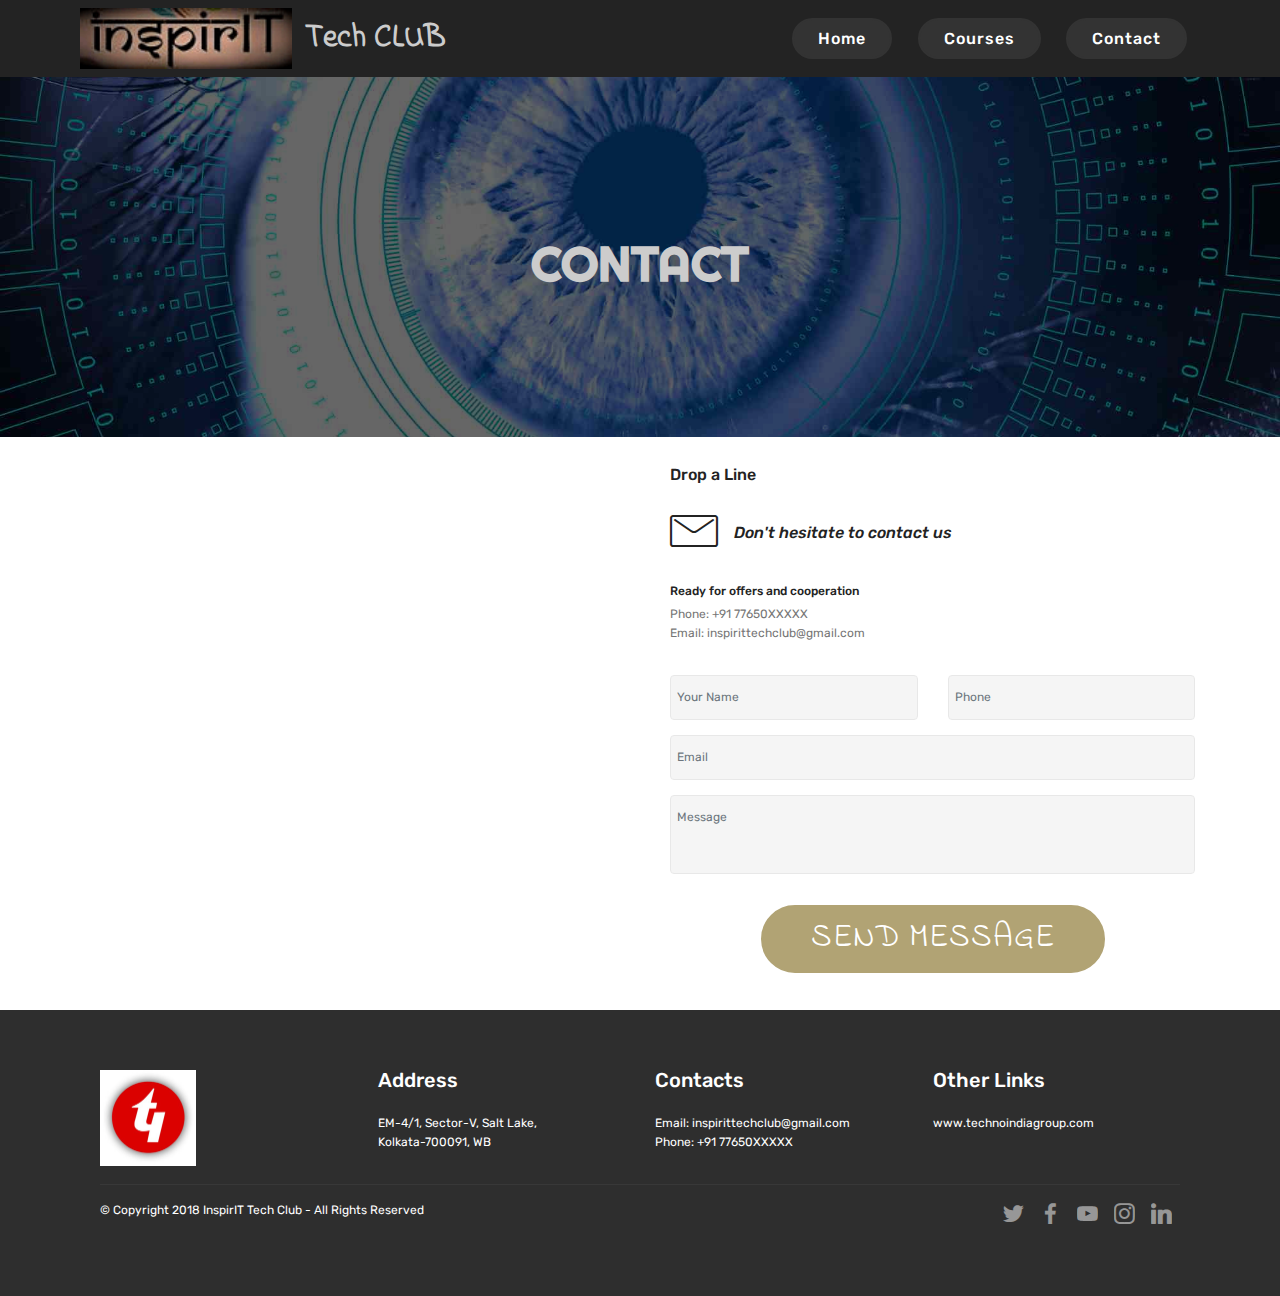
==== commit fb7ddf5d: "images improved, google plus removed." ====
--- a/page1.html
+++ b/page1.html
@@ -6,7 +6,7 @@
   <meta http-equiv="X-UA-Compatible" content="IE=edge">
   <meta name="generator" content="Mobirise v4.8.6, mobirise.com">
   <meta name="viewport" content="width=device-width, initial-scale=1, minimum-scale=1">
-  <link rel="shortcut icon" href="assets/images/inspirit-logo-1-2-150x43.jpg" type="image/x-icon">
+  <link rel="shortcut icon" href="assets/images/inspirit-logo-1-2-150x43.png" type="image/x-icon">
   <meta name="description" content="">
   <title>Contact</title>
   <link rel="stylesheet" href="assets/web/assets/mobirise-icons/mobirise-icons.css">
@@ -41,7 +41,7 @@
             <div class="navbar-brand">
                 <span class="navbar-logo">
                     
-                         <img src="assets/images/inspirit-logo-1-2-150x43.jpg" alt="Inspirit" title="Inspirit Coding Club" style="height: 3.8rem;">
+                         <img src="assets/images/inspirit-logo-1-2-150x43.png" alt="Inspirit" title="Inspirit Coding Club" style="height: 3.8rem;">
                     
                 </span>
                 <span class="navbar-caption-wrap"><a class="navbar-caption text-warning display-4" href="index.html">
@@ -209,11 +209,6 @@
                         </div>
                         <div class="soc-item">
                             <a href="#bottom" target="_blank">
-                                <span class="socicon-googleplus socicon mbr-iconfont mbr-iconfont-social"></span>
-                            </a>
-                        </div>
-                        <div class="soc-item">
-                            <a href="#bottom" target="_blank">
                                 <span class="mbr-iconfont mbr-iconfont-social socicon-linkedin socicon"></span>
                             </a>
                         </div>
